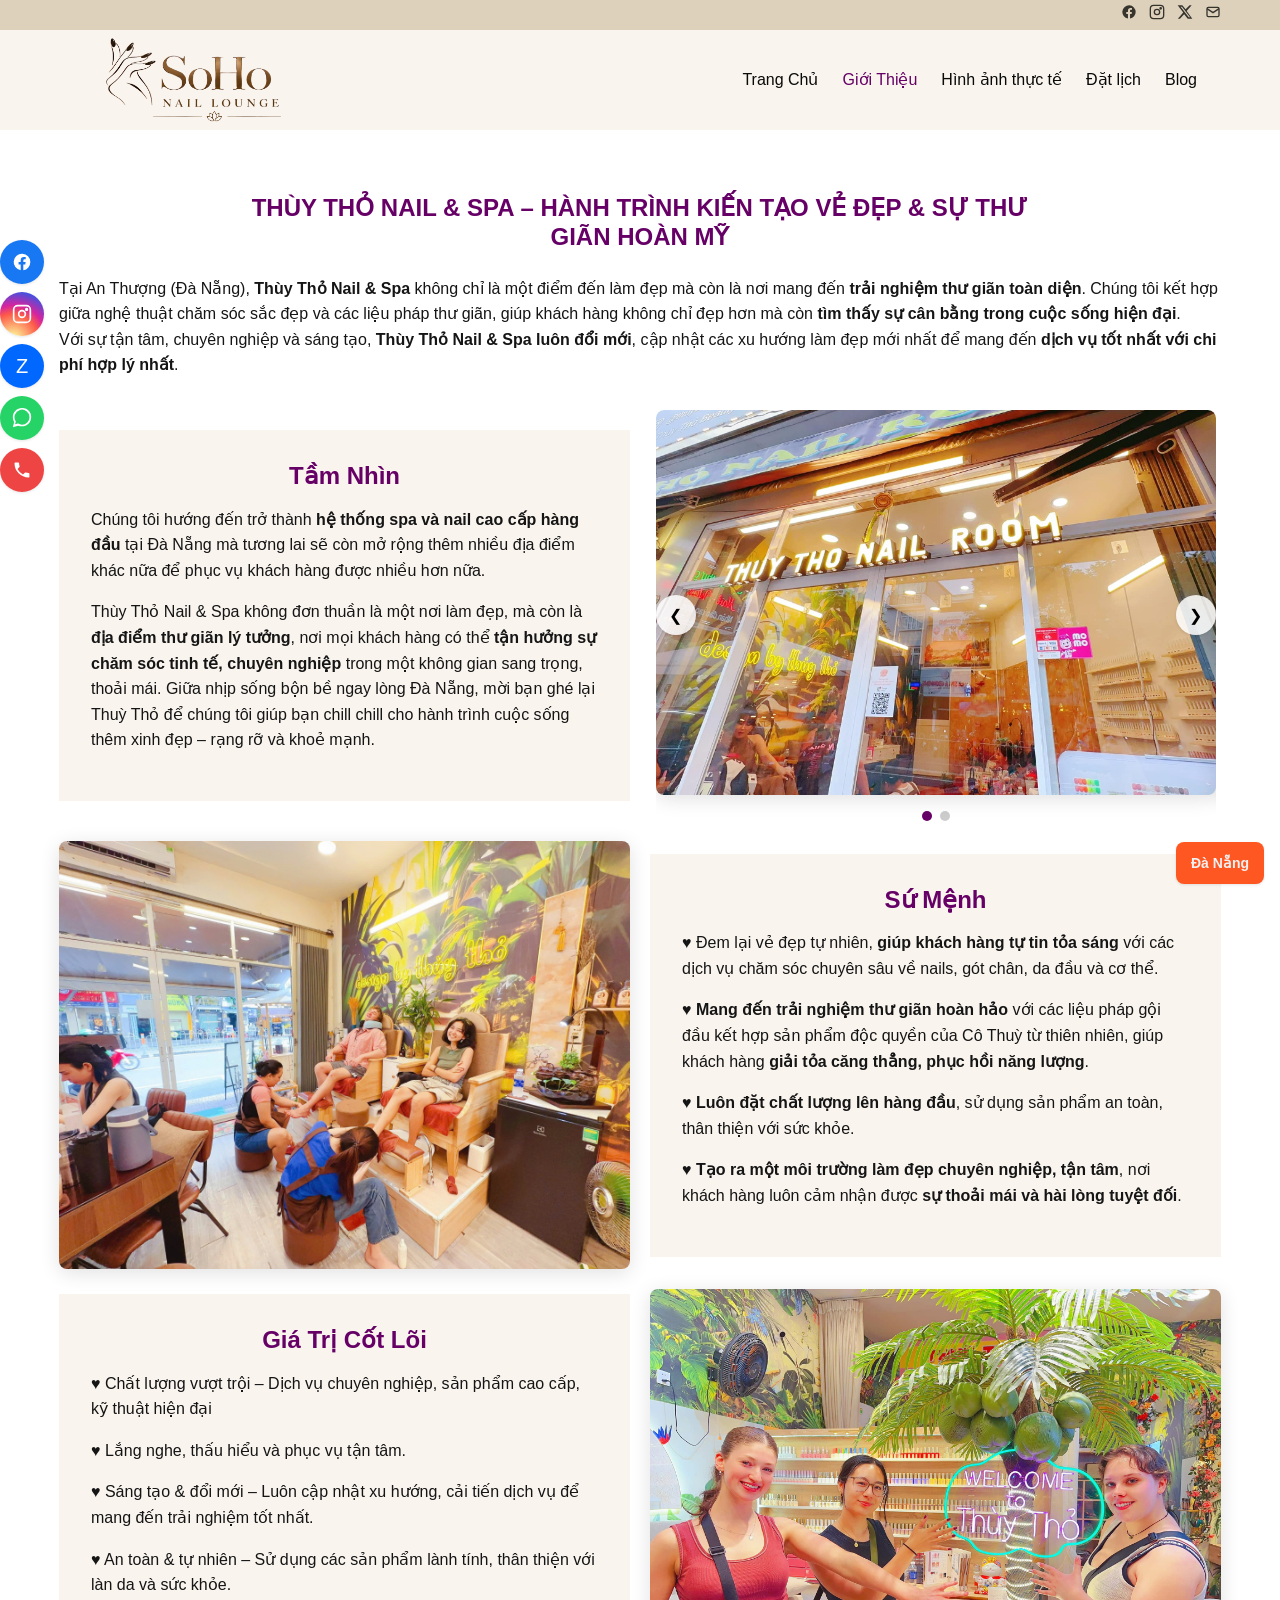
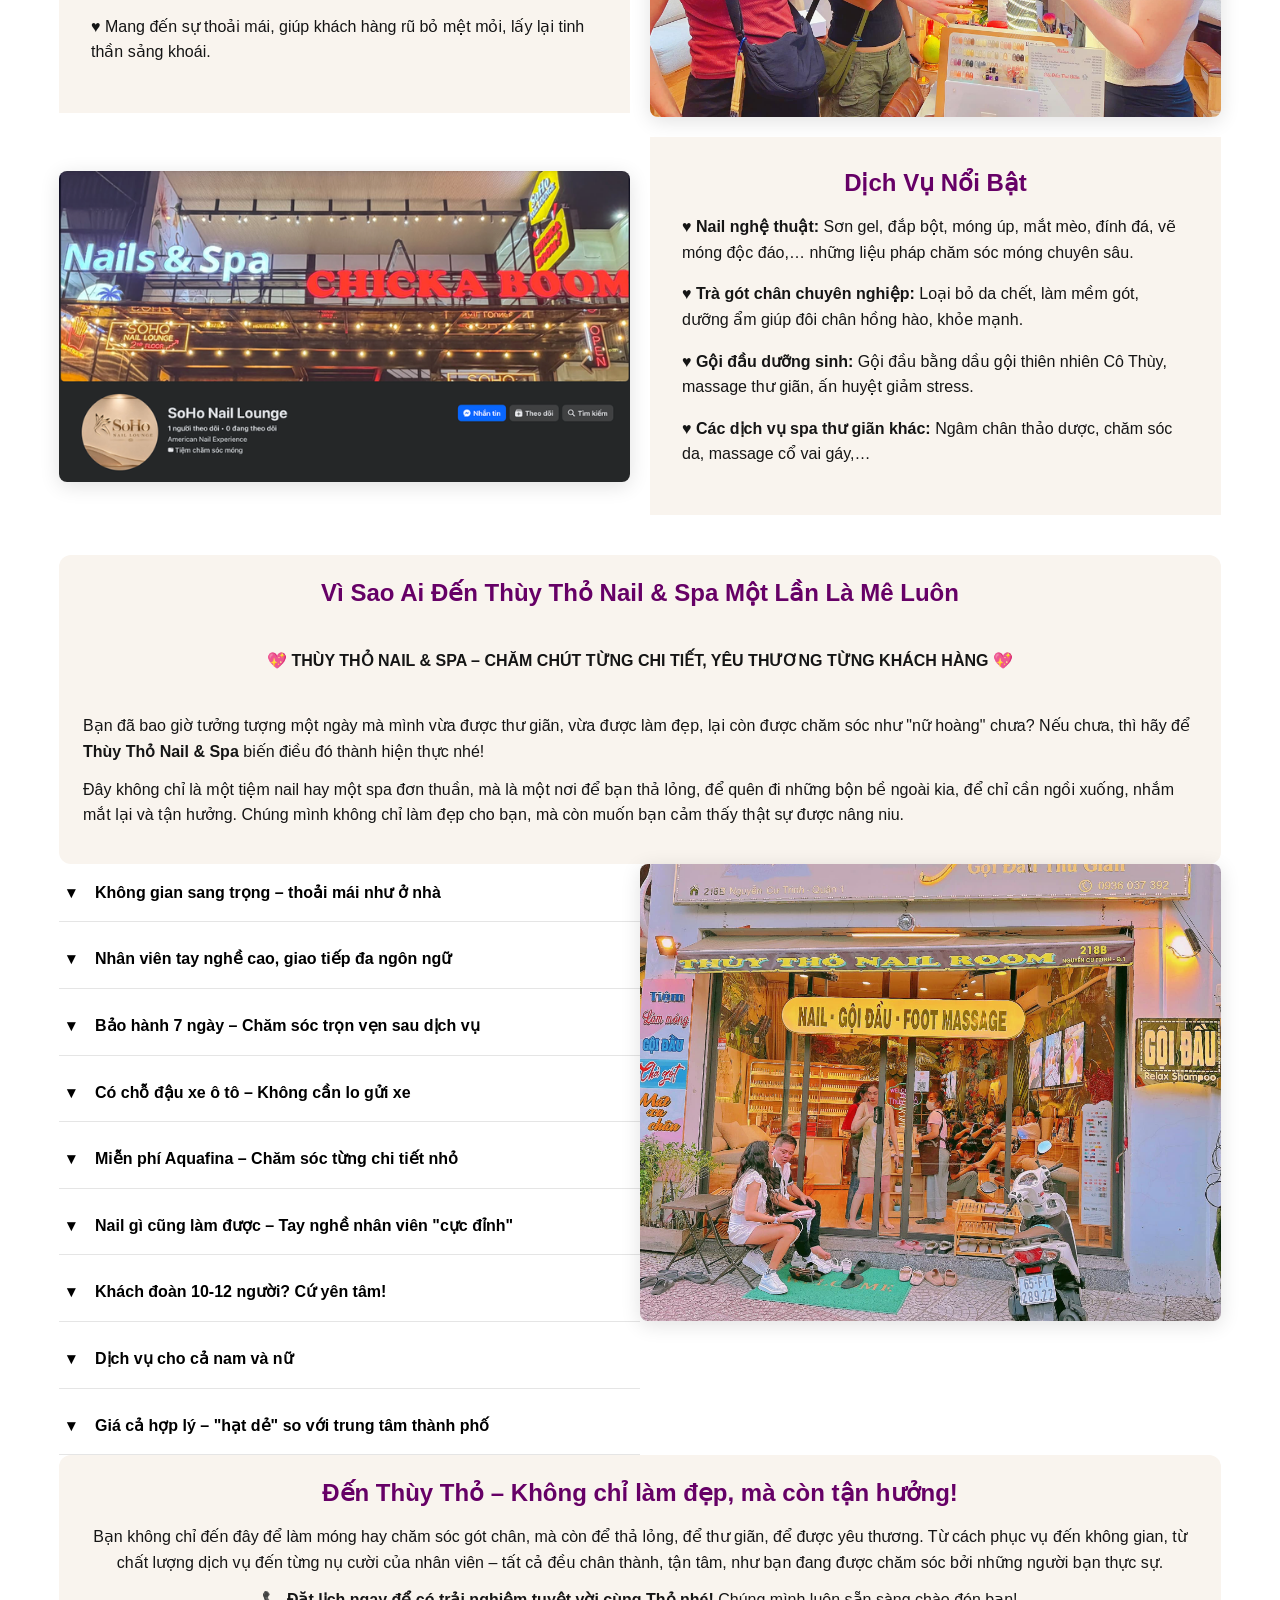
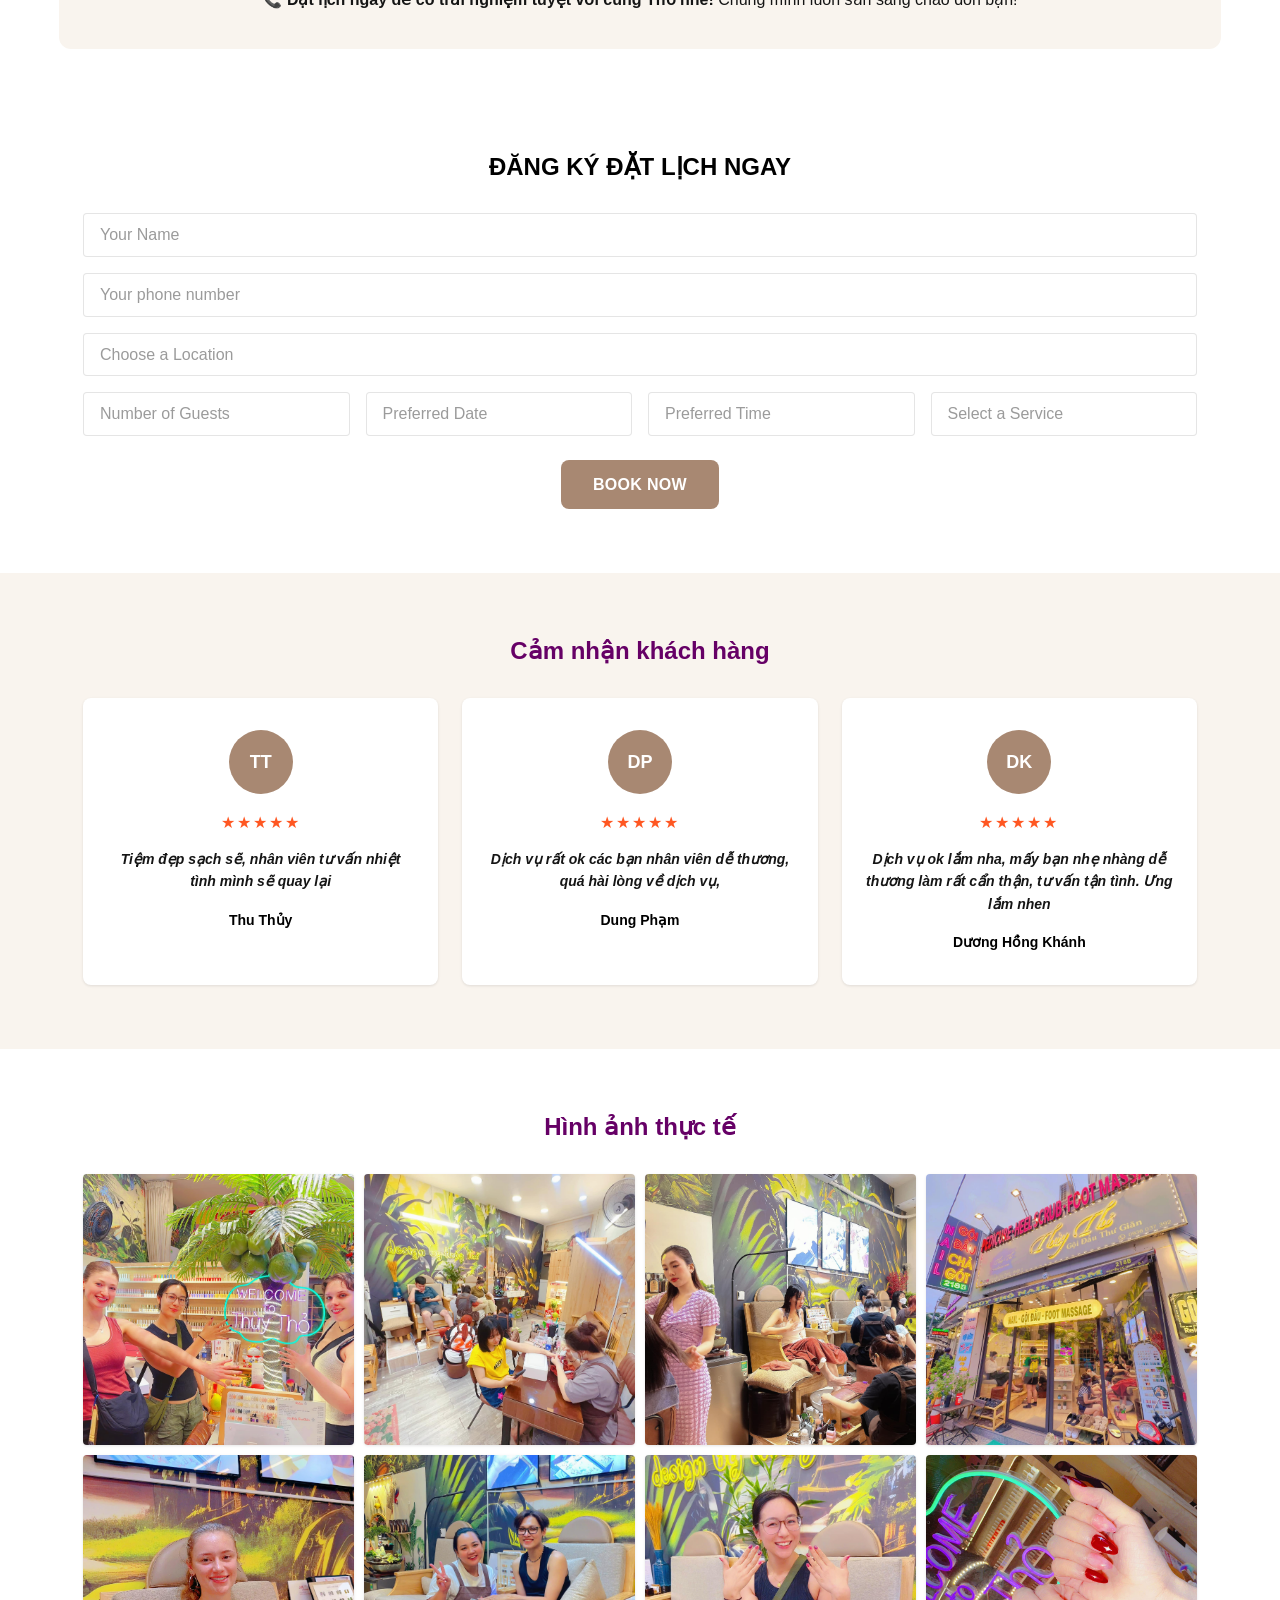
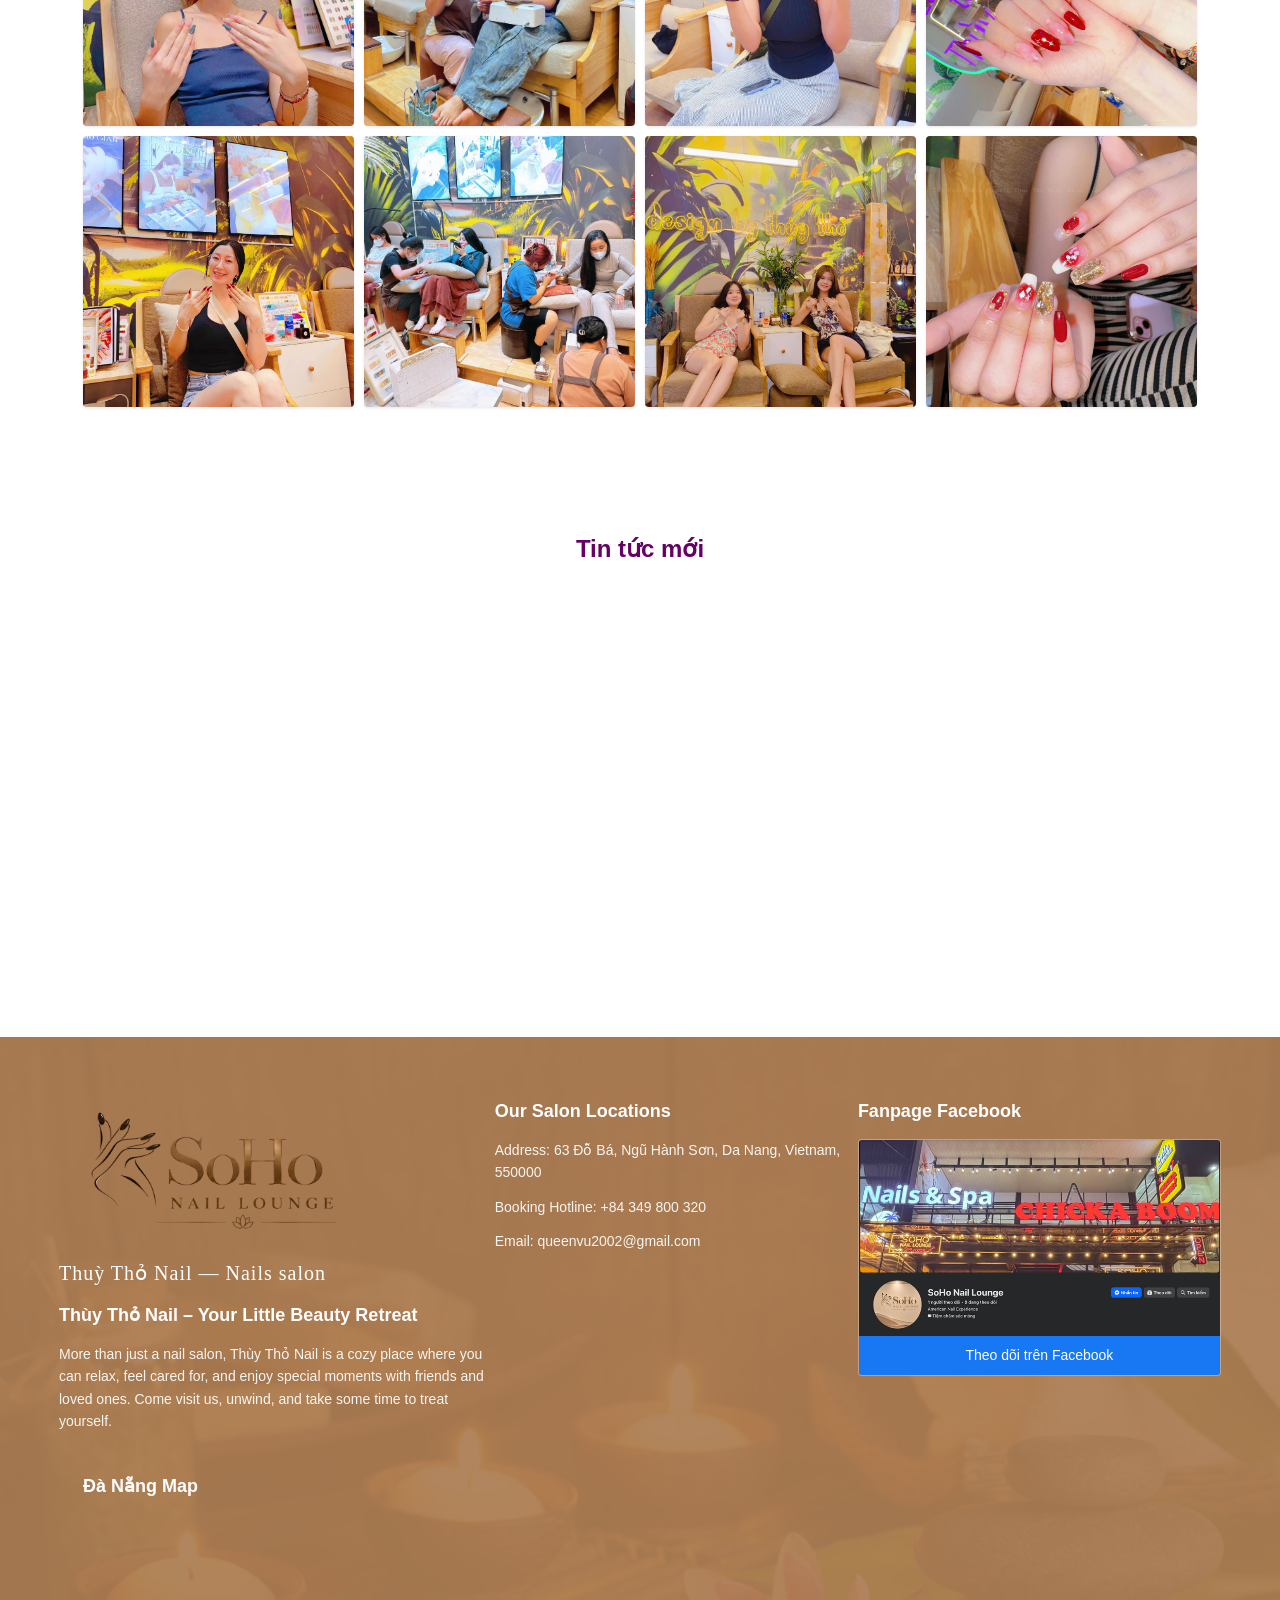
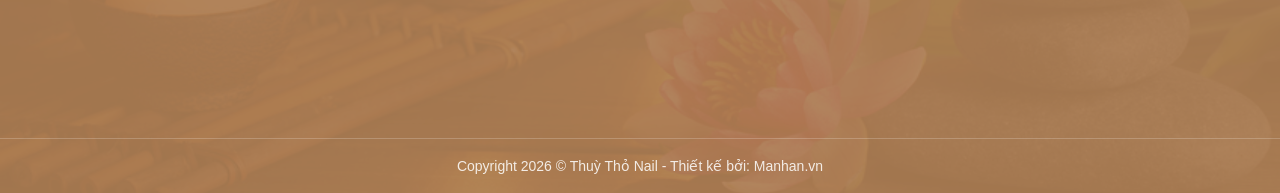
==== html/gioi-thieu/index.html @ 14265570 "refactor: restructure site pages into subdirectories and update styling components" ====
<!doctype html>
<html lang="vi">
  <head>
    <meta charset="UTF-8" />
    <meta name="viewport" content="width=device-width, initial-scale=1.0" />
    <title>Giới Thiệu – Thuỳ Thỏ Nail</title>
    <meta
      name="description"
      content="Thùy Thỏ Nail & Spa — hành trình kiến tạo vẻ đẹp và sự thư giãn hoàn mỹ tại An Thượng, Đà Nẵng."
    />
    <link rel="icon" href="../assets/favicon-32.webp" sizes="32x32" />
    <link rel="icon" href="../assets/favicon-192.webp" sizes="192x192" />
    <link rel="apple-touch-icon" href="../assets/favicon-192.webp" />
    <link rel="stylesheet" href="../css/fonts.css" />
    <link rel="stylesheet" href="../css/reset.css" />
    <link rel="stylesheet" href="../css/variables.css" />
    <link rel="stylesheet" href="../css/global.css" />
    <link rel="stylesheet" href="../css/components/header.css" />
    <link rel="stylesheet" href="../css/components/about.css" />
    <link rel="stylesheet" href="../css/components/carousel.css" />
    <link rel="stylesheet" href="../css/components/booking.css" />
    <link rel="stylesheet" href="../css/components/reviews.css" />
    <link rel="stylesheet" href="../css/components/gallery.css" />
    <link rel="stylesheet" href="../css/components/blog.css" />
    <link rel="stylesheet" href="../css/components/lightbox.css" />
    <link rel="stylesheet" href="../css/components/about-page.css" />
    <link rel="stylesheet" href="../css/components/footer.css" />
  </head>
  <body>
    <div class="social-rail">
      <a
        href="https://facebook.com"
        class="social-rail__facebook"
        aria-label="Facebook"
      >
        <svg width="20" height="20" viewBox="0 0 24 24" fill="currentColor">
          <path
            d="M22 12a10 10 0 1 0-11.56 9.88v-6.99H7.9V12h2.54V9.8c0-2.5 1.49-3.89 3.78-3.89 1.1 0 2.24.2 2.24.2v2.46h-1.26c-1.24 0-1.63.77-1.63 1.56V12h2.78l-.44 2.89h-2.34v6.99A10 10 0 0 0 22 12z"
          />
        </svg>
      </a>
      <a
        href="https://instagram.com"
        class="social-rail__instagram"
        aria-label="Instagram"
      >
        <svg
          width="20"
          height="20"
          viewBox="0 0 24 24"
          fill="none"
          stroke="currentColor"
          stroke-width="2"
        >
          <rect x="2" y="2" width="20" height="20" rx="5" />
          <circle cx="12" cy="12" r="4" />
          <circle cx="17.5" cy="6.5" r="1" fill="currentColor" />
        </svg>
      </a>
      <a href="https://zalo.me" class="social-rail__zalo" aria-label="Zalo"
        >Z</a
      >
      <a
        href="https://wa.me/84349800320"
        class="social-rail__whatsapp"
        aria-label="WhatsApp"
      >
        <svg width="20" height="20" viewBox="0 0 24 24" fill="currentColor">
          <path
            d="M20.5 3.5A10.9 10.9 0 0 0 12 0C5.9 0 1 4.9 1 11a10.9 10.9 0 0 0 1.6 5.7L1 23l6.5-1.6A10.9 10.9 0 0 0 12 22c6.1 0 11-4.9 11-11a10.9 10.9 0 0 0-2.5-7.5zM12 20a9 9 0 0 1-4.6-1.3l-.3-.2-3.4.9.9-3.3-.2-.3A9 9 0 1 1 21 11a9 9 0 0 1-9 9z"
          />
        </svg>
      </a>
      <a href="tel:+84349800320" class="social-rail__phone" aria-label="Call">
        <svg width="20" height="20" viewBox="0 0 24 24" fill="currentColor">
          <path
            d="M6.6 10.8a15.1 15.1 0 0 0 6.6 6.6l2.2-2.2a1 1 0 0 1 1-.2 11.3 11.3 0 0 0 3.5.6 1 1 0 0 1 1 1V20a1 1 0 0 1-1 1A17 17 0 0 1 3 4a1 1 0 0 1 1-1h3.5a1 1 0 0 1 1 1 11.3 11.3 0 0 0 .6 3.5 1 1 0 0 1-.2 1l-2.3 2.3z"
          />
        </svg>
      </a>
    </div>

    <div class="location-switch">
      <a href="../#locations">Đà Nẵng</a>
    </div>

    <header class="header" id="header">
      <div class="header__topbar">
        <div class="container header__topbar-inner">
          <a href="https://facebook.com" aria-label="Facebook">
            <svg width="16" height="16" viewBox="0 0 24 24" fill="currentColor">
              <path
                d="M22 12a10 10 0 1 0-11.56 9.88v-6.99H7.9V12h2.54V9.8c0-2.5 1.49-3.89 3.78-3.89 1.1 0 2.24.2 2.24.2v2.46h-1.26c-1.24 0-1.63.77-1.63 1.56V12h2.78l-.44 2.89h-2.34v6.99A10 10 0 0 0 22 12z"
              />
            </svg>
          </a>
          <a href="https://instagram.com" aria-label="Instagram">
            <svg
              width="16"
              height="16"
              viewBox="0 0 24 24"
              fill="none"
              stroke="currentColor"
              stroke-width="2"
            >
              <rect x="2" y="2" width="20" height="20" rx="5" />
              <circle cx="12" cy="12" r="4" />
              <circle cx="17.5" cy="6.5" r="1" fill="currentColor" />
            </svg>
          </a>
          <a href="https://twitter.com" aria-label="Twitter">
            <svg width="16" height="16" viewBox="0 0 24 24" fill="currentColor">
              <path
                d="M18.9 2H22l-7.5 8.6L23 22h-6.9l-5.4-6.6L4.4 22H1.3l8-9.2L1 2h7l4.9 6 6-6zm-1.2 18h1.9L7.4 4H5.4l12.3 16z"
              />
            </svg>
          </a>
          <a href="mailto:queenvu2002@gmail.com" aria-label="Email">
            <svg
              width="16"
              height="16"
              viewBox="0 0 24 24"
              fill="none"
              stroke="currentColor"
              stroke-width="2"
            >
              <rect x="3" y="5" width="18" height="14" rx="2" />
              <path d="m3 7 9 6 9-6" />
            </svg>
          </a>
        </div>
      </div>
      <div class="header__main">
        <div class="container header__main-inner">
          <a href="../" class="header__logo">
            <img
              src="../assets/images/logo-soho-dark.png"
              alt="Soho Nail Lounge"
            />
          </a>
          <button class="header__nav-toggle" aria-label="Toggle menu">
            <span></span><span></span><span></span>
          </button>
          <nav class="header__nav">
            <ul class="header__nav-list">
              <li><a href="../">Trang Chủ</a></li>
              <li class="is-active"><a href="../gioi-thieu/">Giới Thiệu</a></li>
              <li class="header__nav-item--hidden"><a href="../#">Dịch Vụ</a></li>
              <li><a href="../hinh-anh-thuc-te/">Hình ảnh thực tế</a></li>
              <li><a href="../dat-lich/">Đặt lịch</a></li>
              <li><a href="../blog/">Blog</a></li>
            </ul>
          </nav>
        </div>
      </div>
    </header>

    <main>
      <section class="about-intro container" data-animate>
        <h1 class="about-intro__title">
          THÙY THỎ NAIL &amp; SPA – HÀNH TRÌNH KIẾN TẠO VẺ ĐẸP &amp; SỰ THƯ GIÃN
          HOÀN MỸ
        </h1>
        <p>
          Tại An Thượng (Đà Nẵng),
          <strong>Thùy Thỏ Nail &amp; Spa</strong> không chỉ là một điểm đến làm
          đẹp mà còn là nơi mang đến
          <strong>trải nghiệm thư giãn toàn diện</strong>. Chúng tôi kết hợp
          giữa nghệ thuật chăm sóc sắc đẹp và các liệu pháp thư giãn, giúp khách
          hàng không chỉ đẹp hơn mà còn
          <strong>tìm thấy sự cân bằng trong cuộc sống hiện đại</strong>.
        </p>
        <p>
          Với sự tận tâm, chuyên nghiệp và sáng tạo,
          <strong>Thùy Thỏ Nail &amp; Spa luôn đổi mới</strong>, cập nhật các xu
          hướng làm đẹp mới nhất để mang đến
          <strong>dịch vụ tốt nhất với chi phí hợp lý nhất</strong>.
        </p>
      </section>

      <section class="about-row container" data-animate>
        <div class="about-row__text">
          <h2 class="about-row__title">Tầm Nhìn</h2>
          <p>
            Chúng tôi hướng đến trở thành
            <strong>hệ thống spa và nail cao cấp hàng đầu</strong> tại Đà Nẵng
            mà tương lai sẽ còn mở rộng thêm nhiều địa điểm khác nữa để
            phục vụ khách hàng được nhiều hơn nữa.
          </p>
          <p>
            Thùy Thỏ Nail &amp; Spa không đơn thuần là một nơi làm đẹp, mà còn
            là <strong>địa điểm thư giãn lý tưởng</strong>, nơi mọi khách hàng
            có thể
            <strong>tận hưởng sự chăm sóc tinh tế, chuyên nghiệp</strong> trong
            một không gian sang trọng, thoải mái. Giữa nhịp sống bộn bề ngay
            lòng Đà Nẵng, mời bạn ghé lại Thuỳ Thỏ để chúng tôi giúp bạn
            chill chill cho hành trình cuộc sống thêm xinh đẹp – rạng rỡ và khoẻ
            mạnh.
          </p>
        </div>
        <div class="about-row__media">
          <div class="carousel hero-slider" data-carousel data-autoplay="6000">
            <div class="carousel__track">
              <div class="carousel__slide">
                <img
                  src="../assets/images/top-mau-nail-theo-menh-dep-doc-dao-chi-co-tai-quan-1-thuy-tho-nail-ganh-team-2.png"
                  alt="Top Mẫu Nail Theo Mệnh Đẹp Độc Đáo – Thùy Thỏ Nail Gánh Team!"
                />
              </div>
              <div class="carousel__slide">
                <img
                  src="../assets/images/kham-pha-thuy-tho-nails-salon-da-nang-thien-duong-lam-nail-xinh-tai-an-thuong-1-900x1200.jpg"
                  alt="Khám Phá Thùy Thỏ Nails Salon Đà Nẵng – Thiên Đường Làm Nail Xinh Tại An Thượng"
                />
              </div>
            </div>
            <button
              class="carousel__arrow carousel__arrow--prev"
              aria-label="Previous slide"
            >
              &#10094;
            </button>
            <button
              class="carousel__arrow carousel__arrow--next"
              aria-label="Next slide"
            >
              &#10095;
            </button>
            <div class="carousel__dots"></div>
          </div>
        </div>
      </section>

      <section class="about-row container" data-animate>
        <div class="about-row__media">
          <img
            src="../assets/images/z6145959172303_f61b3caba4349a000837d5dc7c96d920.jpg"
            alt=""
          />
        </div>
        <div class="about-row__text">
          <h2 class="about-row__title">Sứ Mệnh</h2>
          <p>
            <strong>♥</strong> Đem lại vẻ đẹp tự nhiên,
            <strong>giúp khách hàng tự tin tỏa sáng</strong> với các dịch vụ
            chăm sóc chuyên sâu về nails, gót chân, da đầu và cơ thể.
          </p>
          <p>
            <strong>♥ Mang đến trải nghiệm thư giãn hoàn hảo</strong> với các
            liệu pháp gội đầu kết hợp sản phẩm độc quyền của Cô Thuỳ từ thiên
            nhiên, giúp khách hàng
            <strong>giải tỏa căng thẳng, phục hồi năng lượng</strong>.
          </p>
          <p>
            <strong>♥ Luôn đặt chất lượng lên hàng đầu</strong>, sử dụng sản
            phẩm an toàn, thân thiện với sức khỏe.
          </p>
          <p>
            <strong
              >♥ Tạo ra một môi trường làm đẹp chuyên nghiệp, tận tâm</strong
            >, nơi khách hàng luôn cảm nhận được
            <strong>sự thoải mái và hài lòng tuyệt đối</strong>.
          </p>
        </div>
      </section>

      <section class="about-row container" data-animate>
        <div class="about-row__text">
          <h2 class="about-row__title">Giá Trị Cốt Lõi</h2>
          <p>
            ♥ Chất lượng vượt trội – Dịch vụ chuyên nghiệp, sản phẩm cao cấp, kỹ
            thuật hiện đại
          </p>
          <p>♥ Lắng nghe, thấu hiểu và phục vụ tận tâm.</p>
          <p>
            ♥ Sáng tạo &amp; đổi mới – Luôn cập nhật xu hướng, cải tiến dịch vụ
            để mang đến trải nghiệm tốt nhất.
          </p>
          <p>
            ♥ An toàn &amp; tự nhiên – Sử dụng các sản phẩm lành tính, thân
            thiện với làn da và sức khỏe.
          </p>
          <p>
            ♥ Mang đến sự thoải mái, giúp khách hàng rũ bỏ mệt mỏi, lấy lại tinh
            thần sảng khoái.
          </p>
        </div>
        <div class="about-row__media">
          <img
            src="../assets/images/469278401_912708440923981_2550996519457137376_n.jpg"
            alt=""
          />
        </div>
      </section>

      <section class="about-row container" data-animate>
        <div class="about-row__media">
          <img src="../assets/images/fanpage-soho-nail-lounge.png" alt="" />
        </div>
        <div class="about-row__text">
          <h2 class="about-row__title">Dịch Vụ Nổi Bật</h2>
          <p>
            ♥ <strong>Nail nghệ thuật:</strong> Sơn gel, đắp bột, móng úp, mắt
            mèo, đính đá, vẽ móng độc đáo,… những liệu pháp chăm sóc móng chuyên
            sâu.
          </p>
          <p>
            ♥ <strong>Trà gót chân chuyên nghiệp:</strong> Loại bỏ da chết, làm
            mềm gót, dưỡng ẩm giúp đôi chân hồng hào, khỏe mạnh.
          </p>
          <p>
            ♥ <strong>Gội đầu dưỡng sinh:</strong> Gội đầu bằng dầu gội thiên
            nhiên Cô Thùy, massage thư giãn, ấn huyệt giảm stress.
          </p>
          <p>
            ♥ <strong>Các dịch vụ spa thư giãn khác:</strong> Ngâm chân thảo
            dược, chăm sóc da, massage cổ vai gáy,…
          </p>
        </div>
      </section>

      <section class="why-us container" data-animate>
        <div class="why-us__intro">
          <h2 class="why-us__intro-title">
            Vì Sao Ai Đến Thùy Thỏ Nail &amp; Spa Một Lần Là Mê Luôn
          </h2>
          <p>
            <strong
              >💖 THÙY THỎ NAIL &amp; SPA – CHĂM CHÚT TỪNG CHI TIẾT, YÊU THƯƠNG
              TỪNG KHÁCH HÀNG 💖</strong
            >
          </p>
          <ul>
            <li>
              Bạn đã bao giờ tưởng tượng một ngày mà mình vừa được thư giãn, vừa
              được làm đẹp, lại còn được chăm sóc như "nữ hoàng" chưa? Nếu chưa,
              thì hãy để <strong>Thùy Thỏ Nail &amp; Spa</strong> biến điều đó
              thành hiện thực nhé!
            </li>
            <li>
              Đây không chỉ là một tiệm nail hay một spa đơn thuần, mà là một
              nơi để bạn thả lỏng, để quên đi những bộn bề ngoài kia, để chỉ cần
              ngồi xuống, nhắm mắt lại và tận hưởng. Chúng mình không chỉ làm
              đẹp cho bạn, mà còn muốn bạn cảm thấy thật sự được nâng niu.
            </li>
          </ul>
        </div>

        <div class="accordion">
          <div class="accordion-item">
            <a class="accordion-title" href="#" aria-expanded="false">
              <button class="toggle" aria-label="Chuyển đổi">&#9662;</button>
              <span>Không gian sang trọng – thoải mái như ở nhà</span>
            </a>
            <div class="accordion-inner">
              <p>
                Nhẹ nhàng, ấm cúng, sạch sẽ – đến đây là chỉ muốn ngồi thật lâu,
                vì không khí dễ chịu vô cùng. Tiệm nằm ngay trung tâm Đà Nẵng,
                sầm uất và sôi động, tiện di chuyển mà giá lại rất hợp lý.
              </p>
            </div>
          </div>
          <div class="accordion-item">
            <a class="accordion-title" href="#" aria-expanded="false">
              <button class="toggle" aria-label="Chuyển đổi">&#9662;</button>
              <span>Nhân viên tay nghề cao, giao tiếp đa ngôn ngữ</span>
            </a>
            <div class="accordion-inner">
              <p>
                Đội ngũ 12 kỹ thuật viên không chỉ giỏi chuyên môn mà còn có thể
                giao tiếp bằng tiếng Anh, Nhật, Trung, Thái, Campuchia. Dù bạn
                là khách hàng trong hay ngoài nước hoặc khách du lịch hay khách
                quen, lúc nào cũng được phục vụ tận tình và chu đáo.
              </p>
            </div>
          </div>
          <div class="accordion-item">
            <a class="accordion-title" href="#" aria-expanded="false">
              <button class="toggle" aria-label="Chuyển đổi">&#9662;</button>
              <span>Bảo hành 7 ngày – Chăm sóc trọn vẹn sau dịch vụ</span>
            </a>
            <div class="accordion-inner">
              <p>
                Chúng tôi cam kết chất lượng bền đẹp, nếu có bất kỳ vấn đề nào,
                bạn có thể quay lại để được chỉnh sửa miễn phí. Quan trọng nhất
                vẫn là sự hài lòng của khách hàng.
              </p>
            </div>
          </div>
          <div class="accordion-item">
            <a class="accordion-title" href="#" aria-expanded="false">
              <button class="toggle" aria-label="Chuyển đổi">&#9662;</button>
              <span>Có chỗ đậu xe ô tô – Không cần lo gửi xe</span>
            </a>
            <div class="accordion-inner">
              <p>
                Trung tâm thành phố mà có chỗ đậu ô tô là điều không phải tiệm
                nào cũng có. Nhưng Thùy Thỏ luôn sẵn sàng, đảm bảo khách đi xe
                máy hay ô tô đều có chỗ đậu an toàn, tiện lợi.
              </p>
            </div>
          </div>
          <div class="accordion-item">
            <a class="accordion-title" href="#" aria-expanded="false">
              <button class="toggle" aria-label="Chuyển đổi">&#9662;</button>
              <span>Miễn phí Aquafina – Chăm sóc từng chi tiết nhỏ</span>
            </a>
            <div class="accordion-inner">
              <p>
                Làm đẹp thôi chưa đủ, Thùy Thỏ còn chu đáo đến từng chi tiết nhỏ
                nhất. Bạn sẽ được phục vụ nước suối Aquafina miễn phí để vừa thư
                giãn vừa cảm thấy thoải mái nhất.
              </p>
            </div>
          </div>
          <div class="accordion-item">
            <a class="accordion-title" href="#" aria-expanded="false">
              <button class="toggle" aria-label="Chuyển đổi">&#9662;</button>
              <span>Nail gì cũng làm được – Tay nghề nhân viên "cực đỉnh"</span>
            </a>
            <div class="accordion-inner">
              <p>
                Bạn thích nail đơn giản nhẹ nhàng hay muốn thiết kế cầu kỳ, đính
                đá, vẽ tay nghệ thuật? Thùy Thỏ đều có thể đáp ứng. Tay nghề
                nhân viên chuẩn chỉnh, tỉ mỉ từng chi tiết – làm một lần là
                thích ngay.
              </p>
            </div>
          </div>
          <div class="accordion-item">
            <a class="accordion-title" href="#" aria-expanded="false">
              <button class="toggle" aria-label="Chuyển đổi">&#9662;</button>
              <span>Khách đoàn 10-12 người? Cứ yên tâm!</span>
            </a>
            <div class="accordion-inner">
              <p>
                Đi cùng bạn bè, gia đình hay đồng nghiệp? Đừng lo, Thùy Thỏ có
                đủ ghế, đủ nhân viên và đủ sự tận tâm để phục vụ trọn vẹn. Chỉ
                cần đặt lịch trước, mọi thứ đã có Thuỳ lo.
              </p>
            </div>
          </div>
          <div class="accordion-item">
            <a class="accordion-title" href="#" aria-expanded="false">
              <button class="toggle" aria-label="Chuyển đổi">&#9662;</button>
              <span>Dịch vụ cho cả nam và nữ</span>
            </a>
            <div class="accordion-inner">
              <p>
                Không chỉ dành cho phái đẹp, nam giới cũng có thể đến đây để làm
                sạch và chăm sóc móng, chăm sóc gót chân hay massage thư giãn
                hoặc là gội đầu dưỡng sinh. Ai cũng có quyền được thư giãn và
                chăm sóc bản thân thật tốt.
              </p>
            </div>
          </div>
          <div class="accordion-item">
            <a class="accordion-title" href="#" aria-expanded="false">
              <button class="toggle" aria-label="Chuyển đổi">&#9662;</button>
              <span>Giá cả hợp lý – "hạt dẻ" so với trung tâm thành phố</span>
            </a>
            <div class="accordion-inner">
              <p>
                Giữa trung tâm thành phố, bạn có thể nghĩ rằng giá cả sẽ rất
                cao, nhưng Thùy Thỏ luôn mang đến dịch vụ chất lượng với mức giá
                vô cùng hợp lý. Làm đẹp không nhất thiết phải đắt đỏ, quan trọng
                là bạn được chăm sóc một cách tốt nhất.
              </p>
            </div>
          </div>
        </div>

        <div class="why-us__media">
          <img
            src="../assets/images/trai-nghiem-thien-duong-nail-co-1-0-2-tai-quan-1-thuy-tho-2.png"
            alt=""
          />
        </div>

        <div class="why-us__closing">
          <h2 class="why-us__closing-title">
            Đến Thùy Thỏ – Không chỉ làm đẹp, mà còn tận hưởng!
          </h2>
          <p>
            Bạn không chỉ đến đây để làm móng hay chăm sóc gót chân, mà còn để
            thả lỏng, để thư giãn, để được yêu thương. Từ cách phục vụ đến không
            gian, từ chất lượng dịch vụ đến từng nụ cười của nhân viên – tất cả
            đều chân thành, tận tâm, như bạn đang được chăm sóc bởi những người
            bạn thực sự.
          </p>
          <p>
            📞
            <strong
              >Đặt lịch ngay để có trải nghiệm tuyệt vời cùng Thỏ nhé!</strong
            >
            Chúng mình luôn sẵn sàng chào đón bạn!
          </p>
        </div>
      </section>

      <section class="section booking" id="booking">
        <div class="container">
          <h2 class="section-title-main about-booking-title">
            Đăng ký đặt lịch ngay
          </h2>
          <form class="booking__form" data-animate>
            <div class="booking__field booking__field--full">
              <input type="text" name="name" placeholder="Your Name" required />
            </div>
            <div class="booking__field booking__field--full">
              <input
                type="tel"
                name="phone"
                placeholder="Your phone number"
                required
              />
            </div>
            <div class="booking__field booking__field--full">
              <select name="location">
                <option value="" selected disabled>Choose a Location</option>
                <option value="danang">An Thượng - Đà Nẵng</option>
              </select>
            </div>
            <div class="booking__field">
              <select name="guests">
                <option value="" selected disabled>Number of Guests</option>
                <option>1 người</option>
                <option>2 người</option>
                <option>3 người</option>
                <option>4 người</option>
                <option>5 người</option>
                <option>6 người</option>
                <option>7 người</option>
                <option>8 người</option>
                <option>9 người</option>
                <option>10 người</option>
              </select>
            </div>
            <div class="booking__field">
              <input type="text" name="date" placeholder="Preferred Date" />
            </div>
            <div class="booking__field">
              <input type="text" name="time" placeholder="Preferred Time" />
            </div>
            <div class="booking__field">
              <select name="service">
                <option value="" selected disabled>Select a Service</option>
                <option>Nail</option>
                <option>Gội đầu thư giãn</option>
                <option>Massage Tay Chân</option>
                <option>Relax</option>
                <option>Ear Cleaning</option>
                <option>Heel Scrub</option>
              </select>
            </div>
            <div class="booking__submit">
              <button type="submit" class="btn btn--primary">BOOK NOW</button>
            </div>
          </form>
        </div>
      </section>

      <section class="section reviews">
        <div class="container">
          <h2 class="section-title-main reviews__title">Cảm nhận khách hàng</h2>
          <div class="reviews__grid" data-animate>
            <div class="review-card">
              <div class="review-card__avatar">TT</div>
              <div class="review-card__stars">★★★★★</div>
              <p class="review-card__text">
                Tiệm đẹp sạch sẽ, nhân viên tư vấn nhiệt tình mình sẽ quay lại
              </p>
              <p class="review-card__author">Thu Thủy</p>
            </div>
            <div class="review-card">
              <div class="review-card__avatar">DP</div>
              <div class="review-card__stars">★★★★★</div>
              <p class="review-card__text">
                Dịch vụ rất ok các bạn nhân viên dễ thương, quá hài lòng về
                dịch vụ,
              </p>
              <p class="review-card__author">Dung Phạm</p>
            </div>
            <div class="review-card">
              <div class="review-card__avatar">DK</div>
              <div class="review-card__stars">★★★★★</div>
              <p class="review-card__text">
                Dịch vụ ok lắm nha, mấy bạn nhẹ nhàng dễ thương làm rất cẩn
                thận, tư vấn tận tình. Ưng lắm nhen
              </p>
              <p class="review-card__author">Dương Hồng Khánh</p>
            </div>
          </div>
        </div>
      </section>

      <section class="section gallery" id="gallery">
        <div class="container">
          <h2 class="section-title-main gallery__title">Hình ảnh thực tế</h2>
          <div class="gallery__grid" data-animate>
            <a
              class="image-lightbox"
              href="../assets/images/469278401_912708440923981_2550996519457137376_n.jpg"
              ><img
                src="../assets/images/469278401_912708440923981_2550996519457137376_n.jpg"
                alt="Thuy Tho Nail customer photo"
            /></a>
            <a
              class="image-lightbox"
              href="../assets/images/469675355_915092707352221_5564338351139224796_n.jpg"
              ><img
                src="../assets/images/469675355_915092707352221_5564338351139224796_n.jpg"
                alt="Thuy Tho Nail customer photo"
            /></a>
            <a
              class="image-lightbox"
              href="../assets/images/468977804_911151854412973_6928620687146200393_n.jpg"
              ><img
                src="../assets/images/468977804_911151854412973_6928620687146200393_n.jpg"
                alt="Thuy Tho Nail customer photo"
            /></a>
            <a
              class="image-lightbox"
              href="../assets/images/469359220_913994287462063_7281888182475495394_n.jpg"
              ><img
                src="../assets/images/469359220_913994287462063_7281888182475495394_n.jpg"
                alt="Thuy Tho Nail customer photo"
            /></a>
            <a
              class="image-lightbox"
              href="../assets/images/469590509_915591557302336_4950042664022820921_n.jpg"
              ><img
                src="../assets/images/469590509_915591557302336_4950042664022820921_n.jpg"
                alt="Thuy Tho Nail customer photo"
            /></a>
            <a
              class="image-lightbox"
              href="../assets/images/469782868_916466790548146_6072123809020779465_n.jpg"
              ><img
                src="../assets/images/469782868_916466790548146_6072123809020779465_n.jpg"
                alt="Thuy Tho Nail customer photo"
            /></a>
            <a
              class="image-lightbox"
              href="../assets/images/470174092_917141537147338_131341094469137739_n.jpg"
              ><img
                src="../assets/images/470174092_917141537147338_131341094469137739_n.jpg"
                alt="Thuy Tho Nail customer photo"
            /></a>
            <a
              class="image-lightbox"
              href="../assets/images/470175254_918166243711534_7463303904863785796_n.jpg"
              ><img
                src="../assets/images/470175254_918166243711534_7463303904863785796_n.jpg"
                alt="Thuy Tho Nail customer photo"
            /></a>
            <a
              class="image-lightbox"
              href="../assets/images/468646659_907726338088858_310728017011088471_n.jpg"
              ><img
                src="../assets/images/468646659_907726338088858_310728017011088471_n.jpg"
                alt="Thuy Tho Nail customer photo"
            /></a>
            <a
              class="image-lightbox"
              href="../assets/images/463370959_879531537575005_6565176821563038934_n-1.jpg"
              ><img
                src="../assets/images/463370959_879531537575005_6565176821563038934_n-1.jpg"
                alt="Thuy Tho Nail customer photo"
            /></a>
            <a
              class="image-lightbox"
              href="../assets/images/466144159_896724999188992_3076292424733573692_n.jpg"
              ><img
                src="../assets/images/466144159_896724999188992_3076292424733573692_n.jpg"
                alt="Thuy Tho Nail customer photo"
            /></a>
            <a
              class="image-lightbox"
              href="../assets/images/468920873_910063257855166_7188569071803389919_n.jpg"
              ><img
                src="../assets/images/468920873_910063257855166_7188569071803389919_n.jpg"
                alt="Thuy Tho Nail customer photo"
            /></a>
          </div>
        </div>
      </section>

      <section class="section blog" id="blog">
        <div class="container">
          <h2 class="section-title-main blog__title">Tin tức mới</h2>
          <div class="carousel blog-slider" data-carousel data-animate>
            <div class="carousel__track">
              <div class="carousel__slide">
                <article class="blog-card">
                  <img
                    src="../assets/images/foot-massage-in-da-nang-relaxing-foot-spa-near-my-khe-beach-loved-by-travelers-14.jpg"
                    alt="Foot Massage in Da Nang"
                  />
                  <div class="blog-card__body">
                    <h3 class="blog-card__title">
                      <a href="#"
                        >Foot Massage in Da Nang – Relaxing Foot Spa Near My Khe
                        Beach Loved by Travelers</a
                      >
                    </h3>
                    <p class="blog-card__date">29/07/2026</p>
                    <p class="blog-card__excerpt">
                      Foot Massage in Da Nang – Relaxing Foot Spa Near My Khe
                      Beach Loved by…
                    </p>
                  </div>
                </article>
              </div>
              <div class="carousel__slide">
                <article class="blog-card">
                  <img
                    src="../assets/images/the-favorite-nail-salon-in-da-nang-for-international-tourists-thuy-tho-nail-spa-4.jpg"
                    alt="The Favorite Nail Salon in Da Nang"
                  />
                  <div class="blog-card__body">
                    <h3 class="blog-card__title">
                      <a href="#"
                        >The Favorite Nail Salon in Da Nang for International
                        Tourists – Thùy Thỏ Nail & Spa</a
                      >
                    </h3>
                    <p class="blog-card__date">27/07/2026</p>
                    <p class="blog-card__excerpt">
                      The Favorite Nail Salon in Da Nang for International
                      Tourists – Thùy Thỏ Nail &…
                    </p>
                  </div>
                </article>
              </div>
              <div class="carousel__slide">
                <article class="blog-card">
                  <img
                    src="../assets/images/everything-you-need-to-know-about-heel-scrub-da-nang-at-thuy-tho-nail-spa-6.jpg"
                    alt="Heel Scrub Da Nang"
                  />
                  <div class="blog-card__body">
                    <h3 class="blog-card__title">
                      <a href="#"
                        >Everything You Need to Know About Heel Scrub Da Nang at
                        Thuy Tho Nail & Spa</a
                      >
                    </h3>
                    <p class="blog-card__date">22/07/2026</p>
                    <p class="blog-card__excerpt">
                      Everything You Need to Know About Heel Scrub Da Nang |
                      Smooth, Healthy Heels at…
                    </p>
                  </div>
                </article>
              </div>
              <div class="carousel__slide">
                <article class="blog-card">
                  <img
                    src="../assets/images/experience-a-relaxing-spa-manicure-in-district-1-13.png"
                    alt="Manicure Near Me in District 1"
                  />
                  <div class="blog-card__body">
                    <h3 class="blog-card__title">
                      <a href="#"
                        >More Than Just a Manicure Near Me – Give Your Hands the
                        Break They Deserve in Da Nang</a
                      >
                    </h3>
                    <p class="blog-card__date">20/07/2026</p>
                    <p class="blog-card__excerpt">
                      More Than Just a "Manicure Near Me" – Give Your Hands the
                      Break They Deserve…
                    </p>
                  </div>
                </article>
              </div>
              <div class="carousel__slide">
                <article class="blog-card">
                  <img
                    src="../assets/images/pedicure-near-me-in-da-nang-the-ultimate-relaxing-foot-care-experience-near-my-khe-beach-1.jpg"
                    alt="Pedicure Near Me in Da Nang"
                  />
                  <div class="blog-card__body">
                    <h3 class="blog-card__title">
                      <a href="#"
                        >Pedicure Near Me in Da Nang: The Ultimate Relaxing Foot
                        Care Experience Near My Khe Beach</a
                      >
                    </h3>
                    <p class="blog-card__date">18/07/2026</p>
                    <p class="blog-card__excerpt">
                      Pedicure Near Me in Da Nang: The Ultimate Relaxing Foot
                      Care Experience Near My Khe…
                    </p>
                  </div>
                </article>
              </div>
              <div class="carousel__slide">
                <article class="blog-card">
                  <img
                    src="../assets/images/where-to-get-beautiful-nails-near-my-khe-beach-1-2.png"
                    alt="Beautiful Nails Near My Khe Beach"
                  />
                  <div class="blog-card__body">
                    <h3 class="blog-card__title">
                      <a href="#"
                        >Where to Get Beautiful Nails Near My Khe Beach</a
                      >
                    </h3>
                    <p class="blog-card__date">13/07/2026</p>
                    <p class="blog-card__excerpt">
                      Where to Get Beautiful Nails Near My Khe Beach: The
                      Ultimate "Insta-Worthy" Beach Vacation Guide
                    </p>
                  </div>
                </article>
              </div>
              <div class="carousel__slide">
                <article class="blog-card">
                  <img
                    src="../assets/images/how-to-choose-the-best-nail-salon-in-da-nang-the-ultimate-guide-to-perfect-vacation-nails-2.jpeg"
                    alt="Best Nail Salon in Da Nang"
                  />
                  <div class="blog-card__body">
                    <h3 class="blog-card__title">
                      <a href="#"
                        >How to Choose the Best Nail Salon in Da Nang: The
                        Ultimate Guide to Perfect Vacation Nails</a
                      >
                    </h3>
                    <p class="blog-card__date">12/07/2026</p>
                    <p class="blog-card__excerpt">
                      How to Choose the Best Nail Salon in Da Nang: The Ultimate
                      Guide to Perfect…
                    </p>
                  </div>
                </article>
              </div>
              <div class="carousel__slide">
                <article class="blog-card">
                  <img
                    src="../assets/images/nail-tet-hcm-cho-moi-cuoc-hen-di-chuc-tet-di-tiec-di-du-lich-deu-hop-16.jpg"
                    alt="Nail Art in An Thuong Da Nang"
                  />
                  <div class="blog-card__body">
                    <h3 class="blog-card__title">
                      <a href="#"
                        >The Ultimate Guide to Nail Art & Relaxation in An
                        Thuong, Da Nang</a
                      >
                    </h3>
                    <p class="blog-card__date">11/07/2026</p>
                    <p class="blog-card__excerpt">
                      The Ultimate Guide to Nail Art & Relaxation in An Thuong,
                      Da Nang: Why Thùy…
                    </p>
                  </div>
                </article>
              </div>
            </div>
            <button
              class="carousel__arrow carousel__arrow--prev"
              aria-label="Previous slide"
            >
              &#10094;
            </button>
            <button
              class="carousel__arrow carousel__arrow--next"
              aria-label="Next slide"
            >
              &#10095;
            </button>
          </div>
        </div>
      </section>
    </main>

    <footer class="footer">
      <img class="footer__bg" src="../assets/images/spa2.jpg" alt="" />
      <div class="footer__overlay"></div>
      <div class="container footer__inner">
        <div class="footer__brand">
          <img
            class="footer__logo"
            src="../assets/images/logo-soho-transparent.png"
            alt="Soho Nail Lounge"
          />
          <p class="footer__brand-title">Thuỳ Thỏ Nail — Nails salon</p>
          <h4 class="footer__heading">
            Thùy Thỏ Nail – Your Little Beauty Retreat
          </h4>
          <p class="footer__text">
            More than just a nail salon, Thùy Thỏ Nail is a cozy place where you
            can relax, feel cared for, and enjoy special moments with friends
            and loved ones. Come visit us, unwind, and take some time to treat
            yourself.
          </p>
        </div>
        <div class="footer__contact">
          <h4 class="footer__heading">Our Salon Locations</h4>
          <p class="footer__text">
            Address: 63 Đỗ Bá, Ngũ Hành Sơn, Da Nang, Vietnam, 550000
          </p>
          <p class="footer__text">
            Booking Hotline: <a href="tel:+84349800320">+84 349 800 320</a>
          </p>
          <p class="footer__text">
            Email:
            <a href="mailto:queenvu2002@gmail.com"
              >queenvu2002@gmail.com</a
            >
          </p>
        </div>
        <div class="footer__fanpage">
          <h4 class="footer__heading">Fanpage Facebook</h4>
          <div class="footer__fanpage-card">
            <img
              src="../assets/images/fanpage-soho-nail-lounge.png"
              alt="SoHo Nail Lounge Facebook page"
            />
            <a
              href="https://www.facebook.com/profile.php?id=61594598087452"
              target="_blank"
              rel="noopener"
              >Theo dõi trên Facebook</a
            >
          </div>
        </div>
      </div>
      <div class="container footer__maps">
        <div class="footer__map">
          <h4>Đà Nẵng Map</h4>
          <iframe
            class="footer__map-frame"
            loading="lazy"
            title="Da Nang Map"
            src="https://maps.google.com/maps?q=63%20Do%20Ba%2C%20Ngu%20Hanh%20Son%2C%20Da%20Nang&t=&z=15&ie=UTF8&iwloc=&output=embed"
          ></iframe>
        </div>
      </div>
      <div class="footer__bottom">
        Copyright 2026 © Thuỳ Thỏ Nail - Thiết kế bởi: Manhan.vn
      </div>
    </footer>

    <script src="../js/components/nav.js" defer></script>
    <script src="../js/components/carousel.js" defer></script>
    <script src="../js/components/accordion.js" defer></script>
    <script src="../js/components/lightbox.js" defer></script>
    <script src="../js/components/booking.js" defer></script>
    <script src="../js/main.js" defer></script>
  </body>
</html>
---- html/css/fonts.css ----
/* Thuỳ Thỏ Nail uses the browser's default system sans-serif stack — no custom webfont is loaded on the source site. */
:root {
  --font-sans: -apple-system, BlinkMacSystemFont, "Segoe UI", Roboto, Helvetica, Arial, sans-serif;
}
---- html/css/variables.css ----
:root {
  /* Colors */
  --color-bg: #f9f4ee;
  --color-bg-topbar: #ddd1bb;
  --color-bg-footer-top: #828282;
  --color-bg-footer-bottom: #794b21;
  --color-text-primary: #000000;
  --color-text-body: #151515;
  --color-text-muted: #555555;
  --color-heading-accent: #660066;
  --color-link: #be8127;
  --color-link-hover: #6718a4;
  --color-accent-green: #349631;
  --color-accent-orange: #ff5722;
  --color-btn-primary: #a88872;
  --color-btn-primary-text: #ffffff;
  --color-welcome-box: rgba(167, 137, 111, 0.87);
  --color-footer-overlay: rgba(176, 129, 87, 0.878);
  --color-white: #ffffff;
  --color-border: rgba(0, 0, 0, 0.1);

  /* Typography */
  --font-sans: -apple-system, BlinkMacSystemFont, "Segoe UI", Roboto, Helvetica, Arial, sans-serif;
  --text-xs: 13px;
  --text-sm: 14px;
  --text-base: 16px;
  --text-md: 18px;
  --text-lg: 20px;
  --text-xl: 24px;
  --text-2xl: 32px;
  --text-3xl: 40px;

  /* Spacing */
  --space-1: 4px;
  --space-2: 8px;
  --space-3: 12px;
  --space-4: 16px;
  --space-6: 24px;
  --space-8: 32px;
  --space-12: 48px;
  --space-16: 64px;
  --space-20: 80px;

  /* Radius */
  --radius-sm: 4px;
  --radius-md: 8px;
  --radius-lg: 12px;
  --radius-full: 9999px;

  /* Shadows */
  --shadow-sm: 0 1px 3px rgba(0, 0, 0, 0.1);
  --shadow-md: 0 4px 20px rgba(0, 0, 0, 0.12);

  /* Transitions */
  --transition-fast: 150ms ease;
  --transition-base: 250ms ease;

  /* Layout */
  --max-width: 1162px;
  --header-height: 80px;
}
---- html/css/global.css ----
html {
  scroll-behavior: smooth;
}

body {
  font-family: var(--font-sans);
  font-size: var(--text-base);
  line-height: 1.6;
  color: var(--color-text-body);
  background-color: var(--color-bg);
}

.container {
  max-width: var(--max-width);
  margin: 0 auto;
  padding: 0 var(--space-6);
}

h1, h2, h3, h4, h5, h6 {
  color: var(--color-text-primary);
  font-weight: 700;
  line-height: 1.2;
}

.section-title-main {
  color: var(--color-heading-accent);
  font-size: var(--text-xl);
  font-weight: 700;
  text-align: center;
  display: block;
}

.section {
  padding: var(--space-16) 0;
}

.page-home main > section + section {
  margin-top: 20px;
}

.btn {
  display: inline-block;
  padding: var(--space-2) var(--space-6);
  border-radius: var(--radius-md);
  font-size: var(--text-base);
  font-weight: 500;
  cursor: pointer;
  transition: background-color var(--transition-fast), transform var(--transition-fast);
  border: none;
}

.btn:hover {
  transform: translateY(-1px);
}

.btn--primary {
  background-color: var(--color-btn-primary);
  color: var(--color-btn-primary-text);
}

.btn--primary:hover {
  background-color: #96715c;
}

.btn--white {
  background-color: var(--color-white);
  color: var(--color-text-primary);
}

[data-animate] {
  opacity: 0;
  transform: translateY(24px);
  transition: opacity 0.6s ease, transform 0.6s ease;
}

[data-animate].is-visible {
  opacity: 1;
  transform: none;
}

.visually-hidden {
  position: absolute;
  width: 1px;
  height: 1px;
  overflow: hidden;
  clip: rect(0 0 0 0);
}

@media (max-width: 768px) {
  .section {
    padding: var(--space-12) 0;
  }
}
---- html/css/components/header.css ----
.header {
  position: relative;
  z-index: 100;
}

/* Overlay variant: header floats on top of the hero banner (home page) */
.header--overlay {
  position: absolute;
  top: 0;
  left: 0;
  right: 0;
  background: rgba(0, 0, 0, 0.35);
  backdrop-filter: blur(6px);
  -webkit-backdrop-filter: blur(6px);
}

.header--overlay .header__main {
  background: transparent;
}

.header--overlay .header__nav-list > li > a {
  color: #fff;
}

.header--overlay .header__nav-list > li > a:hover,
.header--overlay .header__nav-list > li.is-active > a {
  color: var(--color-link);
}

.header--overlay .header__nav-toggle span {
  background-color: #fff;
}

.header--overlay .header__topbar-inner a {
  color: #fff;
}

@media (max-width: 960px) {
  .header--overlay .header__nav.is-open {
    background-color: var(--color-bg);
  }

  .header--overlay .header__nav.is-open .header__nav-list > li > a {
    color: var(--color-text-primary);
  }
}

.header__topbar {
  background-color: var(--color-bg-topbar);
  min-height: 30px;
}

.header__topbar-inner {
  display: flex;
  justify-content: flex-end;
  align-items: center;
  gap: var(--space-3);
  padding: var(--space-1) 0;
}

.header__topbar-inner a {
  display: inline-flex;
  align-items: center;
  justify-content: center;
  color: var(--color-text-primary);
  opacity: 0.75;
  transition: opacity var(--transition-fast);
}

.header__topbar-inner a svg {
  display: block;
}

.header__topbar-inner a:hover {
  opacity: 1;
}

.header__main {
  background-color: var(--color-bg);
  min-height: var(--header-height);
}

.header__main-inner {
  display: flex;
  align-items: center;
  justify-content: space-between;
  gap: var(--space-6);
  min-height: var(--header-height);
}

.header__logo {
  display: flex;
  align-items: center;
  gap: var(--space-2);
}

.header__logo img {
  max-height: 100px;
  width: auto;
}

.header__nav {
  display: flex;
  align-items: center;
  gap: var(--space-6);
}

.header__nav-list {
  display: flex;
  align-items: center;
  gap: var(--space-6);
}

.header__nav-list > li {
  position: relative;
}

.header__nav-item--hidden {
  display: none;
}

.header__nav-list > li > a {
  color: #0a0a09;
  font-size: var(--text-base);
  font-weight: 500;
  padding: var(--space-2) 0;
  display: inline-block;
  transition: color var(--transition-fast);
}

.header__nav-list > li > a:hover,
.header__nav-list > li.is-active > a {
  color: var(--color-heading-accent);
}

.header__nav-toggle {
  display: none;
  flex-direction: column;
  gap: 5px;
  padding: var(--space-2);
}

.header__nav-toggle span {
  width: 24px;
  height: 2px;
  background-color: var(--color-text-primary);
}

@media (max-width: 960px) {
  .header__nav-toggle {
    display: flex;
  }

  .header__nav {
    position: absolute;
    top: 100%;
    left: 0;
    right: 0;
    background-color: var(--color-bg);
    flex-direction: column;
    align-items: flex-start;
    padding: var(--space-4) var(--space-6);
    box-shadow: var(--shadow-md);
    display: none;
  }

  .header__nav.is-open {
    display: flex;
  }

  .header__nav-list {
    flex-direction: column;
    align-items: flex-start;
    gap: var(--space-3);
    width: 100%;
  }
}

/* Floating social rail */
.social-rail {
  position: fixed;
  left: 0;
  top: 240px;
  z-index: 90;
  display: flex;
  flex-direction: column;
  gap: var(--space-2);
}

.social-rail a {
  width: 44px;
  height: 44px;
  border-radius: 50%;
  display: flex;
  align-items: center;
  justify-content: center;
  color: #fff;
  font-size: 20px;
  box-shadow: var(--shadow-sm);
  transition: transform var(--transition-fast);
}

.social-rail a:hover {
  transform: scale(1.08);
}

.social-rail__facebook { background: #1877f2; }
.social-rail__instagram { background: radial-gradient(circle at 30% 107%, #fdf497 0%, #fdf497 5%, #fd5949 45%, #d6249f 60%, #285AEB 90%); }
.social-rail__zalo { background: #0068ff; }
.social-rail__whatsapp { background: #25d366; }
.social-rail__phone { background: #ef4444; }

@media (max-width: 640px) {
  .social-rail a {
    width: 38px;
    height: 38px;
    font-size: 17px;
  }
}

/* Floating location switch (bottom-right) */
.location-switch {
  position: fixed;
  right: var(--space-4);
  bottom: var(--space-4);
  z-index: 90;
  display: flex;
  gap: var(--space-2);
}

.location-switch a {
  padding: 10px 15px;
  border-radius: var(--radius-md);
  background-color: var(--color-accent-orange);
  color: #f1f1f1;
  font-size: var(--text-sm);
  font-weight: 600;
  box-shadow: var(--shadow-sm);
}
---- html/css/components/about.css ----
.about-intro {
  padding: var(--space-16) 0 var(--space-8);
  text-align: center;
}

.about-intro__title {
  color: var(--color-heading-accent);
  font-size: var(--text-xl);
  font-weight: 700;
  margin-bottom: var(--space-6);
  max-width: 820px;
  margin-left: auto;
  margin-right: auto;
}

.about-intro p {
  color: var(--color-text-body);
  text-align: left;
}

.about-row {
  display: grid;
  grid-template-columns: 1fr 1fr;
  gap: 20px;
  align-items: center;
  padding: var(--space-10) 0;
}

.about-row + .about-row {
  margin-top: 20px;
}

.about-row--reverse .about-row__media {
  order: 2;
}

.about-row__media img {
  width: 100%;
  border-radius: var(--radius-md);
  box-shadow: var(--shadow-md);
}

.about-row__text {
  background-color: #f9f4ee;
  padding: var(--space-8);
}

.about-row__title {
  color: var(--color-heading-accent);
  font-size: var(--text-xl);
  font-weight: 700;
  margin-bottom: var(--space-4);
  text-align: center;
}

.about-row__text p {
  margin-bottom: var(--space-4);
  color: var(--color-text-body);
}

.about-row__text ul {
  padding-left: 0;
}

.about-row__text ul li {
  margin-bottom: var(--space-3);
  color: var(--color-text-body);
}

@media (max-width: 860px) {
  .about-row {
    grid-template-columns: 1fr;
    gap: var(--space-6);
  }
  .about-row--reverse .about-row__media {
    order: 0;
  }
}

/* Why-us two column block */
.why-us {
  display: grid;
  grid-template-columns: 1fr 1fr;
  gap: var(--space-10);
  align-items: start;
  padding: var(--space-10) 0;
  margin-top: 40px;
  margin-bottom: 40px;
}

.why-us__intro {
  background-color: var(--color-bg);
  border-radius: var(--radius-lg);
  padding: var(--space-6);
  grid-column: 1 / -1;
  display: flex;
  flex-direction: column;
  gap: 40px;
}

.why-us__intro-title {
  color: var(--color-heading-accent);
  text-align: center;
  font-size: var(--text-xl);
  font-weight: 700;
}

.why-us__intro p {
  text-align: center;
}

.why-us__intro ul li {
  margin-bottom: var(--space-3);
}

.why-us__media img {
  width: 100%;
  border-radius: var(--radius-md);
  box-shadow: var(--shadow-md);
}

.why-us__closing {
  grid-column: 1 / -1;
  background-color: var(--color-bg);
  border-radius: var(--radius-lg);
  padding: var(--space-6);
}

.why-us__closing-title {
  color: var(--color-heading-accent);
  text-align: center;
  font-size: var(--text-xl);
  font-weight: 700;
  margin-bottom: var(--space-4);
}

.why-us__closing p {
  margin-bottom: var(--space-3);
  text-align: center;
}

@media (max-width: 860px) {
  .why-us {
    grid-template-columns: 1fr;
  }
}

/* Accordion */
.accordion {
  display: flex;
  flex-direction: column;
  gap: var(--space-2);
}

.accordion-item {
  border-bottom: 1px solid var(--color-border);
}

.accordion-title {
  display: flex;
  align-items: center;
  gap: var(--space-3);
  padding: var(--space-4) 0;
  cursor: pointer;
  font-weight: 600;
  color: var(--color-text-primary);
}

.accordion-title .toggle {
  flex-shrink: 0;
  width: 24px;
  height: 24px;
  display: flex;
  align-items: center;
  justify-content: center;
  transition: transform var(--transition-base);
}

.accordion-item.is-open .toggle {
  transform: rotate(180deg);
}

.accordion-inner {
  max-height: 0;
  overflow: hidden;
  transition: max-height var(--transition-base) ease;
}

.accordion-inner p {
  padding-bottom: var(--space-4);
  color: var(--color-text-muted);
  font-size: var(--text-sm);
}

/* CTA booking heading reused for "Đăng ký đặt lịch ngay" */
.about-booking-title {
  text-align: center;
  margin-bottom: var(--space-8);
  color: var(--color-text-primary);
  text-transform: uppercase;
}
---- html/css/components/carousel.css ----
.carousel {
  position: relative;
  overflow: hidden;
}

.carousel__track {
  display: flex;
  transition: transform 500ms ease;
}

.carousel__slide {
  flex: 0 0 100%;
  min-width: 0;
}

.carousel__arrow {
  position: absolute;
  top: 50%;
  transform: translateY(-50%);
  width: 40px;
  height: 40px;
  border-radius: 50%;
  background-color: rgba(255, 255, 255, 0.85);
  display: flex;
  align-items: center;
  justify-content: center;
  box-shadow: var(--shadow-sm);
  z-index: 2;
  transition: background-color var(--transition-fast);
}

.carousel__arrow:hover {
  background-color: #fff;
}

.carousel__arrow--prev { left: 0; }
.carousel__arrow--next { right: 0; }

.carousel__dots {
  display: flex;
  justify-content: center;
  gap: var(--space-2);
  margin-top: var(--space-4);
}

.carousel__dot {
  width: 10px;
  height: 10px;
  border-radius: 50%;
  background-color: rgba(0, 0, 0, 0.2);
  transition: background-color var(--transition-fast);
}

.carousel__dot.is-active {
  background-color: var(--color-heading-accent);
}

/* Hero image slider */
.hero-slider {
  max-width: 560px;
  margin: 0 auto;
  border-radius: var(--radius-md);
}

.hero-slider .carousel__slide img {
  width: 100%;
  aspect-ratio: 16 / 11;
  object-fit: cover;
  border-radius: var(--radius-md);
}

/* Testimonial slider */
.testimonial-slider {
  max-width: 390px;
  margin: 0 auto;
}

.testimonial-slider .review-card {
  margin: 0 var(--space-2);
}

/* Blog slider (3-up, draggable, no autoplay) */
.blog-slider .carousel__track {
  gap: var(--space-6);
}

.blog-slider .carousel__slide {
  flex: 0 0 calc(33.333% - 16px);
}

.blog-slider .blog-card {
  height: 100%;
}

@media (max-width: 960px) {
  .blog-slider .carousel__slide {
    flex: 0 0 calc(50% - 12px);
  }
}

@media (max-width: 640px) {
  .blog-slider .carousel__slide {
    flex: 0 0 100%;
  }
}
---- html/css/components/booking.css ----
.booking {
  background-color: var(--color-bg);
}

.booking__title {
  margin-bottom: var(--space-8);
  text-transform: uppercase;
}

.booking__form {
  max-width: var(--max-width);
  margin: 0 auto;
  display: grid;
  grid-template-columns: repeat(4, 1fr);
  gap: var(--space-4);
}

.booking__form input,
.booking__form select {
  width: 100%;
  padding: 8px var(--space-4);
  border: 1px solid var(--color-border);
  border-radius: var(--radius-sm);
  background-color: #fff;
  font-size: var(--text-base);
  color: var(--color-text-body);
  color: #9b9b9b;
}

.booking__form input::placeholder {
  color: #9b9b9b;
}

.booking__form select {
  appearance: none;
  -webkit-appearance: none;
  -moz-appearance: none;
}

.booking__field--full {
  grid-column: 1 / -1;
}

.booking__submit {
  grid-column: 1 / -1;
  display: flex;
  justify-content: center;
  margin-top: var(--space-2);
}

.booking__submit .btn {
  padding: var(--space-3) var(--space-8);
  font-weight: 700;
  letter-spacing: 0.02em;
}

@media (max-width: 640px) {
  .booking__form {
    grid-template-columns: 1fr;
  }
}
---- html/css/components/reviews.css ----
.reviews {
  background-color: var(--color-bg);
}

.reviews__title {
  margin-bottom: var(--space-8);
}

.reviews__grid {
  display: grid;
  grid-template-columns: repeat(3, 1fr);
  gap: var(--space-6);
}

.review-card {
  background-color: #fff;
  border-radius: var(--radius-md);
  padding: var(--space-8) var(--space-6);
  box-shadow: var(--shadow-sm);
  text-align: center;
}

.review-card__avatar {
  width: 64px;
  height: 64px;
  margin: 0 auto var(--space-4);
  border-radius: var(--radius-full);
  background-color: var(--color-btn-primary);
  color: var(--color-btn-primary-text);
  display: flex;
  align-items: center;
  justify-content: center;
  font-weight: 700;
  font-size: var(--text-md);
  overflow: hidden;
}

.review-card__avatar img {
  width: 100%;
  height: 100%;
  object-fit: cover;
}

.review-card__stars {
  color: var(--color-accent-orange);
  font-size: var(--text-base);
  margin-bottom: var(--space-3);
  letter-spacing: 2px;
}

.review-card__text {
  font-size: var(--text-sm);
  font-weight: 700;
  font-style: italic;
  color: var(--color-text-body);
  margin-bottom: var(--space-4);
}

.review-card__author {
  font-weight: 700;
  font-size: var(--text-sm);
  color: var(--color-text-primary);
}

@media (max-width: 960px) {
  .reviews__grid {
    grid-template-columns: repeat(2, 1fr);
  }
}

@media (max-width: 549px) {
  .reviews__grid {
    grid-template-columns: 1fr;
  }
}
---- html/css/components/gallery.css ----
.gallery {
  background-color: var(--color-bg);
}

.gallery__title {
  margin-bottom: var(--space-8);
}

.gallery__grid {
  display: grid;
  grid-template-columns: repeat(4, 1fr);
  gap: 10px;
}

.gallery__grid a {
  display: block;
}

.gallery__grid img {
  width: 100%;
  aspect-ratio: 1 / 1;
  object-fit: cover;
  border-radius: var(--radius-sm);
  box-shadow: var(--shadow-sm);
  transition: transform var(--transition-base);
  display: block;
}

.gallery__grid img:hover {
  transform: scale(1.03);
}

.gallery__carousel .carousel__slide {
  display: grid;
  grid-template-columns: repeat(3, 1fr);
  gap: var(--space-4);
}

.gallery__carousel .carousel__slide img {
  width: 100%;
  aspect-ratio: 1 / 1;
  object-fit: cover;
  border-radius: var(--radius-sm);
  box-shadow: var(--shadow-sm);
  transition: transform var(--transition-base);
}

.gallery__carousel .carousel__slide img:hover {
  transform: scale(1.03);
}

.gallery__carousel .carousel__arrow {
  top: 0;
  transform: none;
  height: 100%;
  border-radius: 0;
}
---- html/css/components/blog.css ----
.blog {
  background-color: var(--color-bg);
}

.blog__title {
  margin-bottom: var(--space-8);
}

.blog__grid {
  display: grid;
  grid-template-columns: repeat(3, 1fr);
  gap: var(--space-6);
}

.blog-card {
  background-color: #fff;
  border: 1px solid var(--color-border);
  border-radius: var(--radius-sm);
  overflow: hidden;
  transition: box-shadow var(--transition-base);
}

.blog-card:hover {
  box-shadow: var(--shadow-md);
}

.blog-card img {
  width: 100%;
  aspect-ratio: 16 / 10;
  object-fit: cover;
}

.blog-card__body {
  padding: var(--space-4) var(--space-5);
}

.blog-card__title {
  font-size: var(--text-md);
  font-weight: 700;
  margin-bottom: var(--space-2);
  line-height: 1.35;
}

.blog-card__title a {
  color: var(--color-text-primary);
}

.blog-card__title a:hover {
  color: var(--color-heading-accent);
}

.blog-card__date {
  font-size: var(--text-xs);
  color: #999;
  margin-bottom: var(--space-2);
}

.blog-card__excerpt {
  font-size: var(--text-sm);
  color: var(--color-text-muted);
}

@media (max-width: 960px) {
  .blog__grid {
    grid-template-columns: repeat(2, 1fr);
  }
}

@media (max-width: 640px) {
  .blog__grid {
    grid-template-columns: 1fr;
  }
}
---- html/css/components/about-page.css ----
body {
  background-color: var(--color-white);
}

.booking,
.gallery,
.blog {
  background-color: var(--color-white);
}

.reviews {
  background-color: #f9f4ee;
  width: 100%;
}
---- html/css/components/footer.css ----
.footer {
  position: relative;
  background-color: var(--color-bg-footer-bottom);
  color: #fff;
  overflow: hidden;
}

.footer__bg {
  position: absolute;
  inset: 0;
  width: 100%;
  height: 100%;
  object-fit: cover;
  opacity: 0.5;
}

.footer__overlay {
  position: absolute;
  inset: 0;
  background-color: var(--color-footer-overlay);
}

.footer__inner {
  position: relative;
  z-index: 1;
  padding: var(--space-16) 0 var(--space-8);
  display: grid;
  grid-template-columns: 1.2fr 1fr 1fr;
  gap: var(--space-10);
}

.footer__logo {
  max-height: 140px;
  width: auto;
  margin-bottom: var(--space-4);
}

.footer__brand-title {
  font-family: serif;
  font-size: var(--text-lg);
  letter-spacing: 0.05em;
  margin-bottom: var(--space-4);
  color: #fff;
}

.footer__heading {
  font-size: var(--text-md);
  font-weight: 700;
  margin-bottom: var(--space-4);
  color: #fff;
}

.footer__text {
  font-size: var(--text-sm);
  margin-bottom: var(--space-3);
  color: rgba(255, 255, 255, 0.92);
}

.footer__fanpage-card {
  background-color: rgba(255, 255, 255, 0.08);
  border: 1px solid rgba(255, 255, 255, 0.25);
  border-radius: var(--radius-sm);
  overflow: hidden;
}

.footer__fanpage-card img {
  width: 100%;
}

.footer__fanpage-card a {
  display: block;
  padding: var(--space-2) var(--space-3);
  font-size: var(--text-sm);
  text-align: center;
  background-color: #1877f2;
}

.footer__maps {
  position: relative;
  z-index: 1;
  display: grid;
  grid-template-columns: 1fr;
  max-width: var(--max-width);
  gap: var(--space-8);
  padding-bottom: var(--space-10);
}

.footer__map h4 {
  color: #fff;
  font-size: var(--text-md);
  margin-bottom: var(--space-3);
}

.footer__map-frame {
  border: 0;
  width: 100%;
  height: 220px;
  border-radius: var(--radius-sm);
}

.footer__bottom {
  position: relative;
  z-index: 1;
  border-top: 1px solid rgba(255, 255, 255, 0.2);
  padding: var(--space-4) 0;
  text-align: center;
  font-size: var(--text-sm);
  color: rgba(255, 255, 255, 0.85);
}

@media (max-width: 960px) {
  .footer__inner {
    grid-template-columns: 1fr;
  }
  .footer__maps {
    grid-template-columns: 1fr;
  }
}
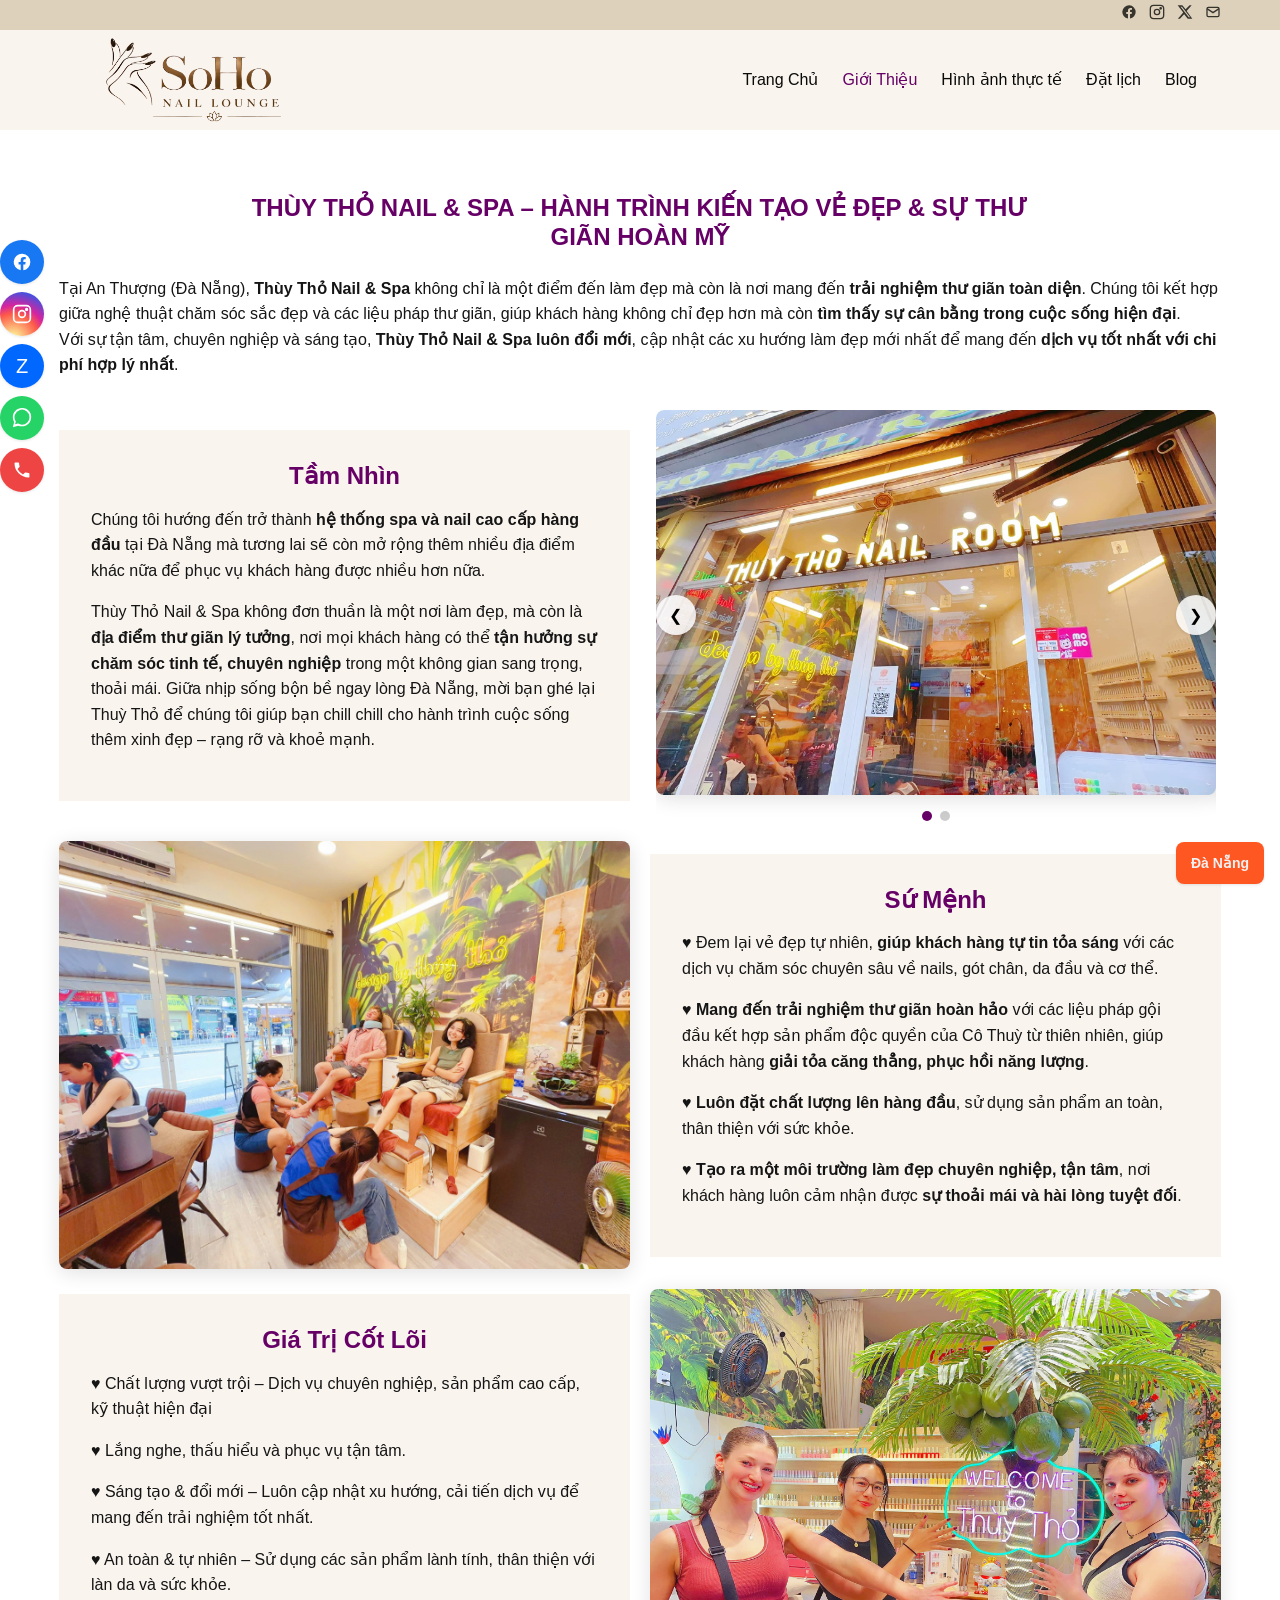
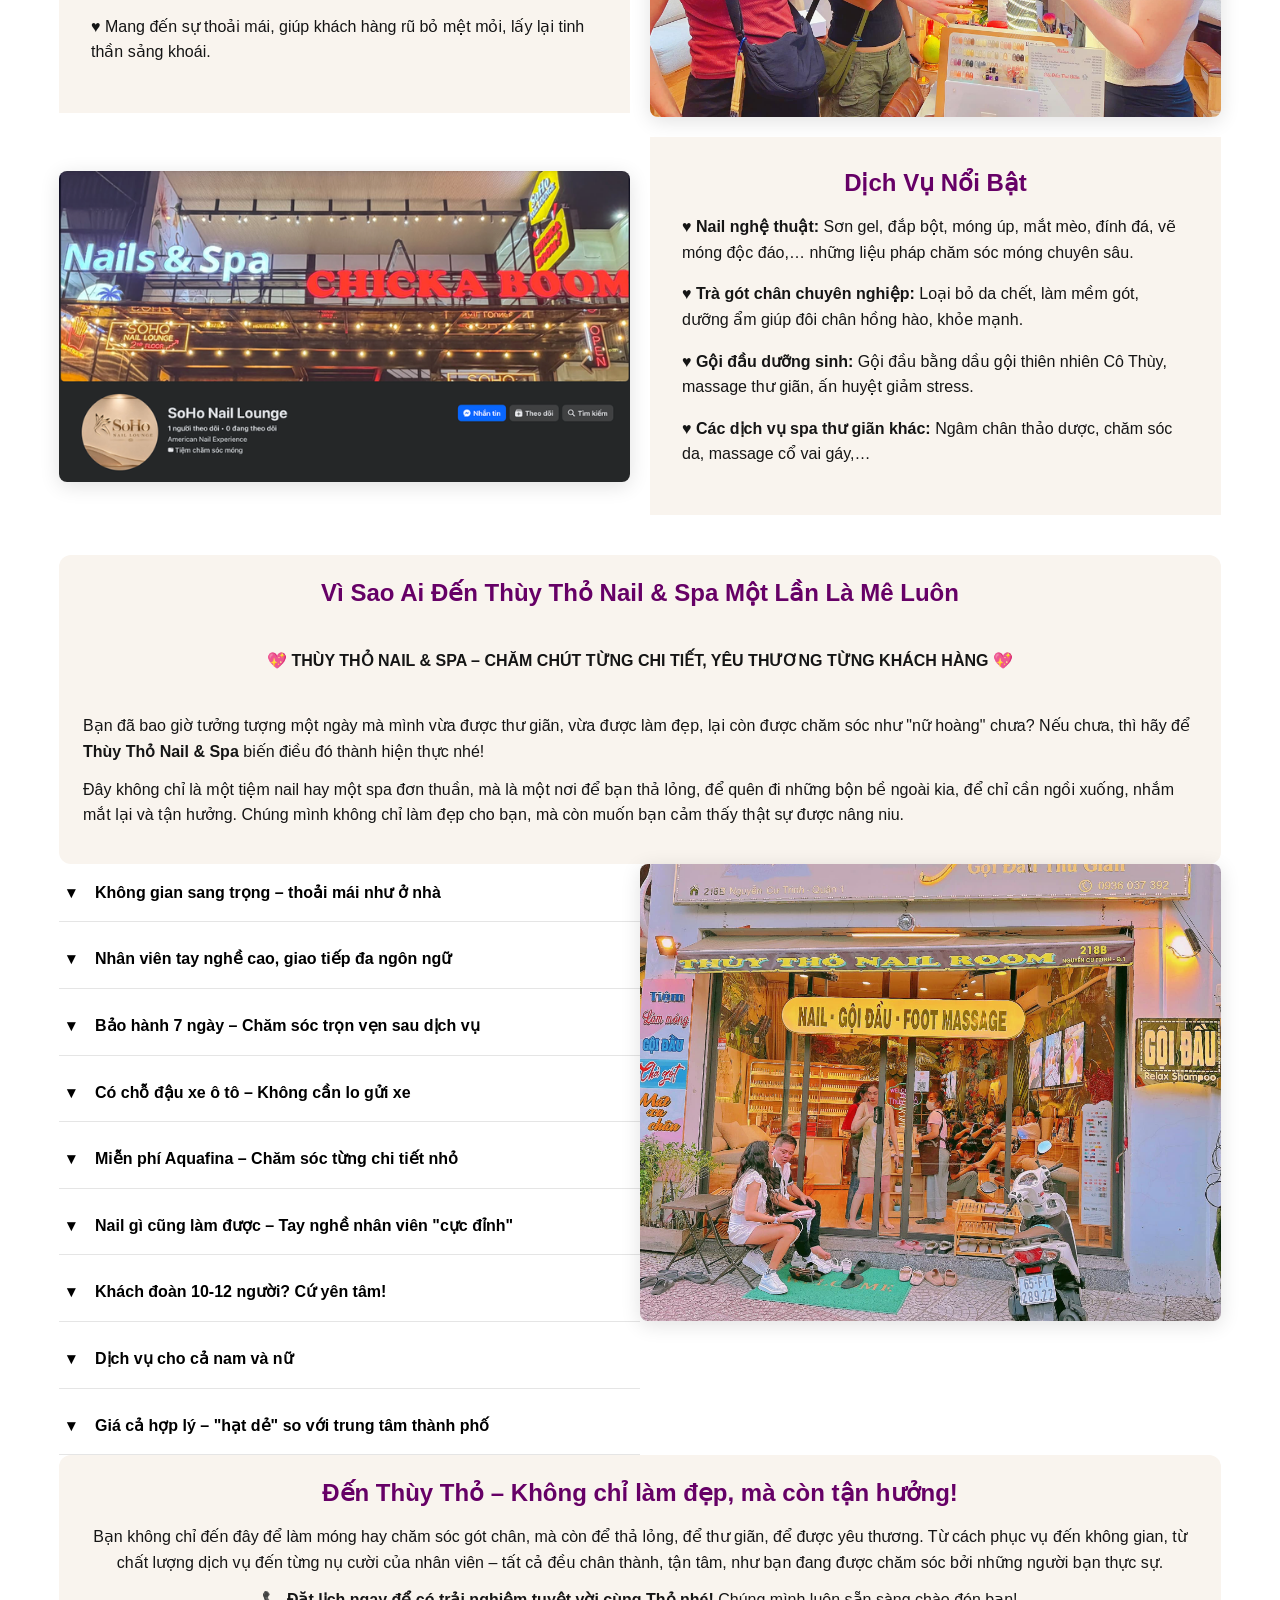
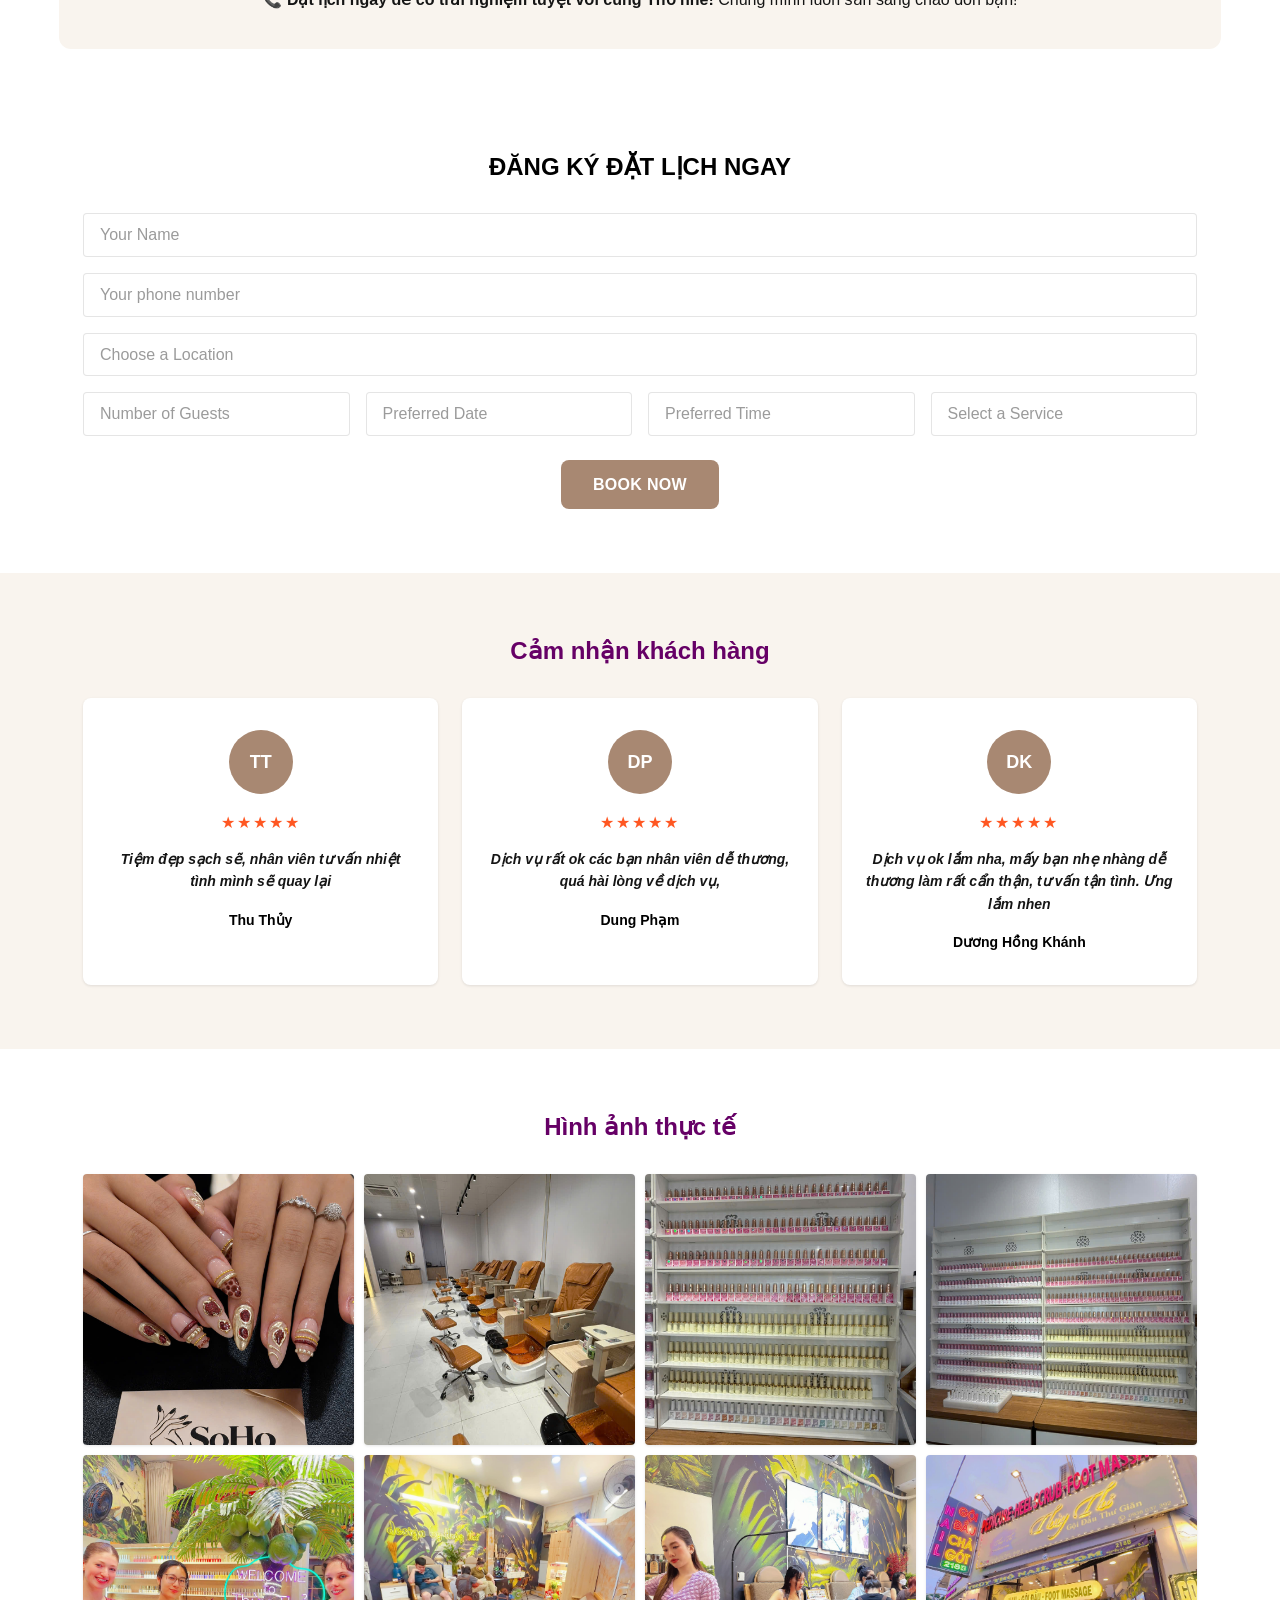
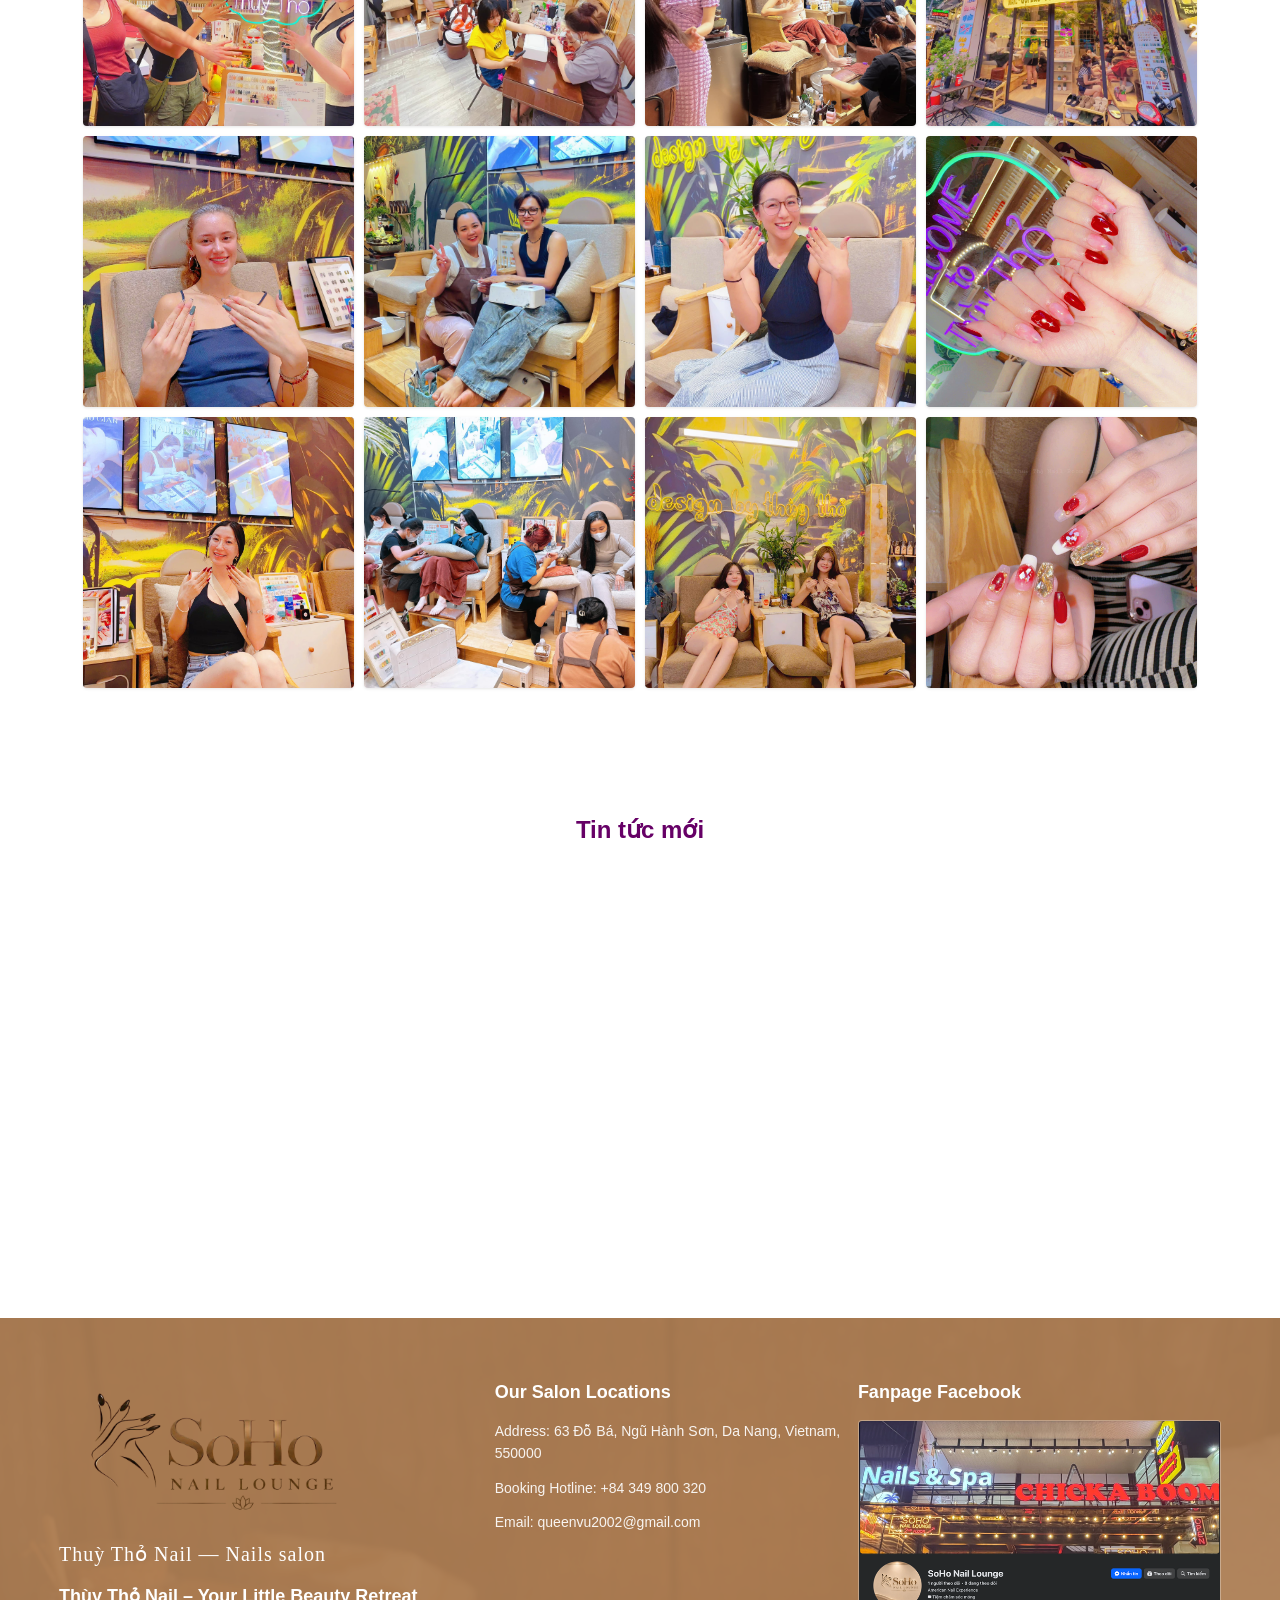
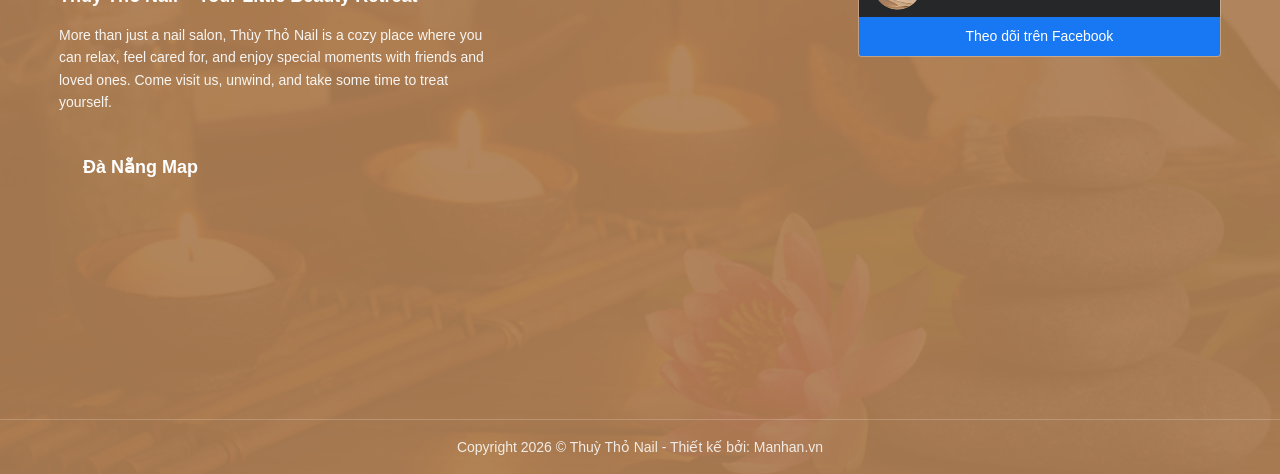
==== commit 7ce0bbab: "feat: update menu images, gallery items, and mobile hero styling" ====
--- a/html/gioi-thieu/index.html
+++ b/html/gioi-thieu/index.html
@@ -598,6 +598,34 @@
         <div class="container">
           <h2 class="section-title-main gallery__title">Hình ảnh thực tế</h2>
           <div class="gallery__grid" data-animate>
+            <a
+              class="image-lightbox"
+              href="../assets/images/soho-nail-art-gold-closeup.jpg"
+              ><img
+                src="../assets/images/soho-nail-art-gold-closeup.jpg"
+                alt="Soho Nail Lounge gold nail art closeup"
+            /></a>
+            <a
+              class="image-lightbox"
+              href="../assets/images/soho-salon-pedicure-chairs.jpg"
+              ><img
+                src="../assets/images/soho-salon-pedicure-chairs.jpg"
+                alt="Soho Nail Lounge pedicure chairs"
+            /></a>
+            <a
+              class="image-lightbox"
+              href="../assets/images/soho-salon-nail-polish-wall-1.jpg"
+              ><img
+                src="../assets/images/soho-salon-nail-polish-wall-1.jpg"
+                alt="Soho Nail Lounge nail polish wall"
+            /></a>
+            <a
+              class="image-lightbox"
+              href="../assets/images/soho-salon-nail-polish-wall-2.jpg"
+              ><img
+                src="../assets/images/soho-salon-nail-polish-wall-2.jpg"
+                alt="Soho Nail Lounge nail polish wall"
+            /></a>
             <a
               class="image-lightbox"
               href="../assets/images/469278401_912708440923981_2550996519457137376_n.jpg"
